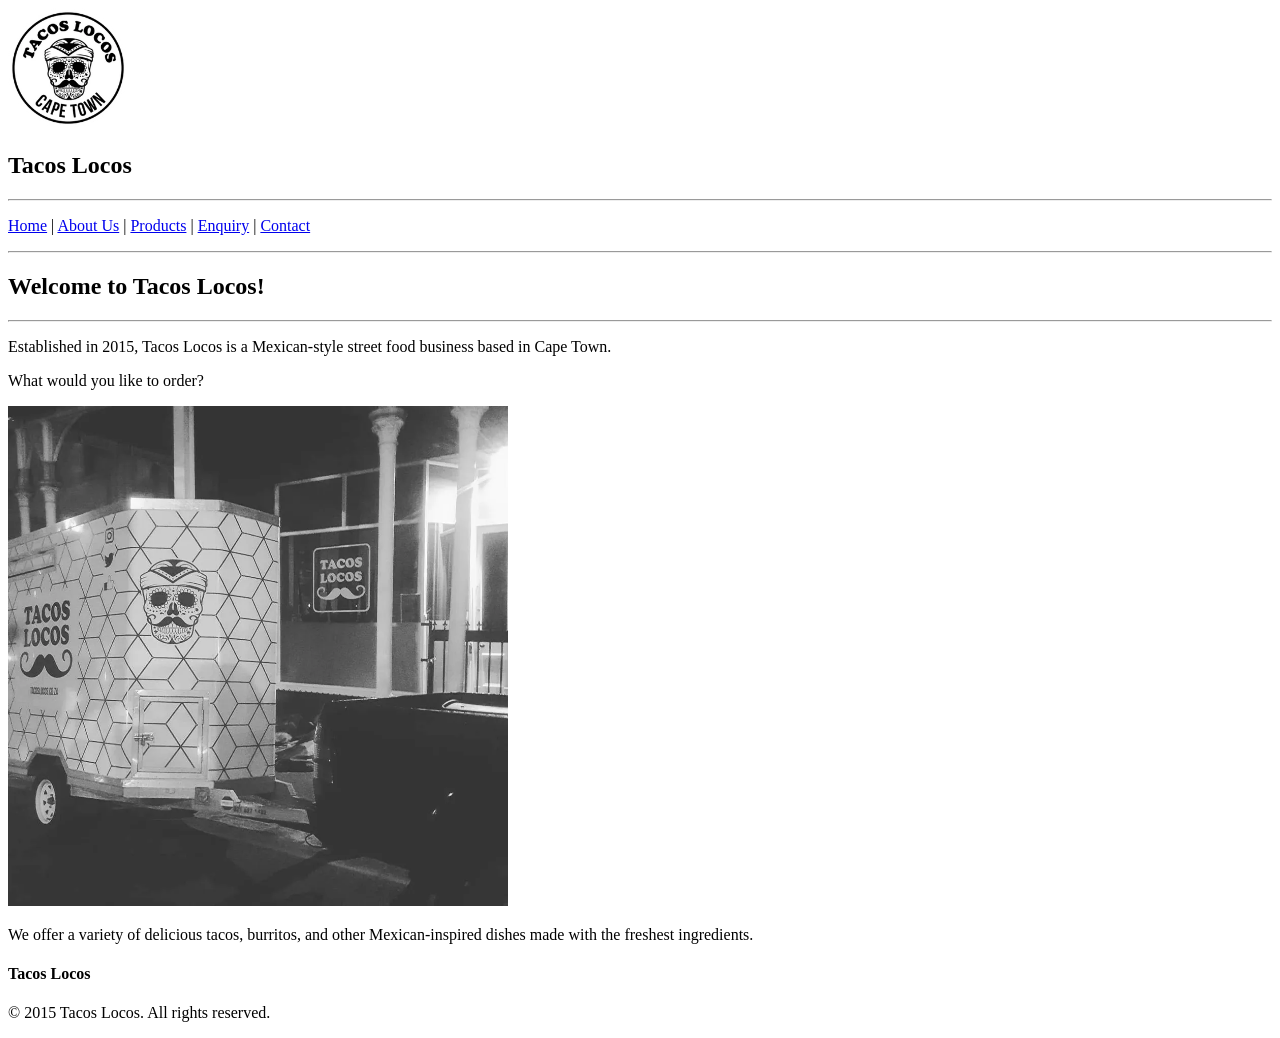
==== Index.html @ 2d8061c3 "First and last commit of the project." ====
<!DOCTYPE html>
<html lang="en">
<head>
    <meta charset="UTF-8">
    <meta name="viewport" content="width=device-width, initial-scale=1.0">
    <title>Tacos Locos - Home</title>
</head>
<body>
    
    <!--Navigation-->
      <header>
        <nav>
            <img src="images/images/Logo.webp" 
                 alt="Tacos Locos logo" 
                 width="120">

            <h1>Tacos Locos</h1>

            <hr>

                <p>
                    <a href="Index.html">Home</a> | 
                    <a href="About.html">About Us</a> | 
                    <a href="Products.html">Products</a> | 
                    <a href="Enquiry.html">Enquiry</a> | 
                    <a href="Contact.html">Contact</a>
                </p>

            <hr>

            <main>
                <h2>Welcome to Tacos Locos!</h2>

                <hr>

                <p>Established in 2015, Tacos Locos is a Mexican-style street food business based in Cape Town.</p>
                <p>What would you like to order?</p>

                <img src="images/images/backgroundImage.webp" alt="Tacos Locos background image" width="500">

                <p>We offer a variety of delicious tacos, burritos, 
                   and other Mexican-inspired dishes made with the freshest ingredients.</p>

            </main>   
        </nav>
      </header>
      <h4> Tacos Locos</h4>
      <p>&copy; 2015 Tacos Locos. All rights reserved.</p>
</body>
</html>
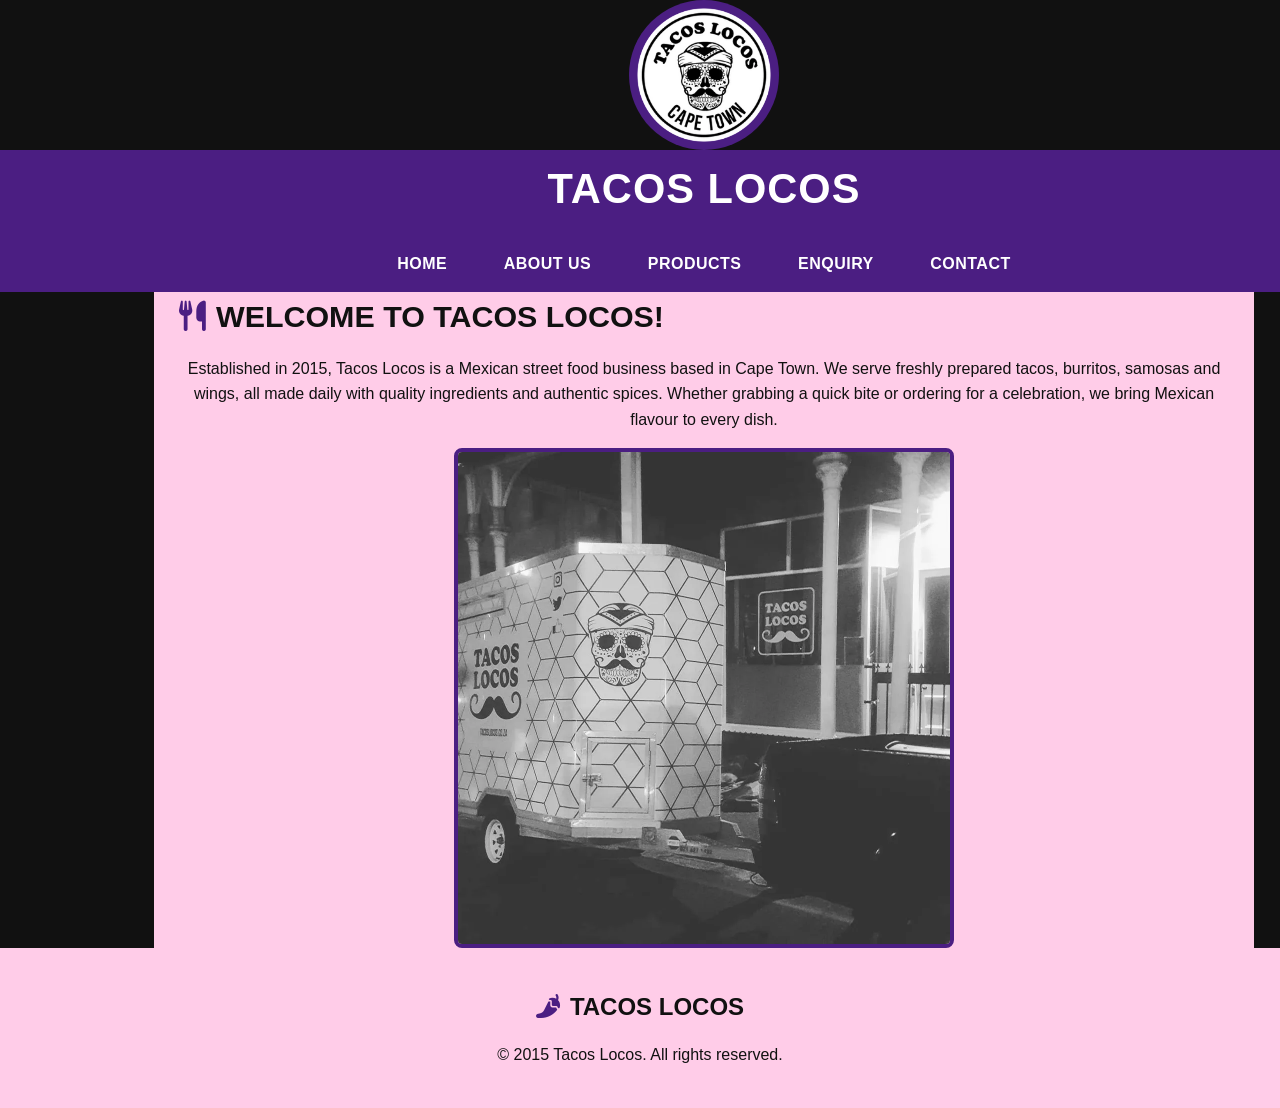
==== commit 8a0b2a15: "updates" ====
--- a/Index.html
+++ b/Index.html
@@ -4,47 +4,50 @@
     <meta charset="UTF-8">
     <meta name="viewport" content="width=device-width, initial-scale=1.0">
     <title>Tacos Locos - Home</title>
+
+     <link rel="stylesheet" href="css/style.css">
+    <!-- Font Awesome icons -->
+    <link rel="stylesheet" href="https://cdnjs.cloudflare.com/ajax/libs/font-awesome/6.5.1/css/all.min.css">
 </head>
 <body>
-    
+
     <!--Navigation-->
       <header>
         <nav>
-            <img src="images/images/Logo.webp" 
-                 alt="Tacos Locos logo" 
+            <img src="images/Logo.webp"
+                 alt="Tacos Locos logo"
                  width="120">
 
             <h1>Tacos Locos</h1>
 
             <hr>
 
-                <p>
-                    <a href="Index.html">Home</a> | 
-                    <a href="About.html">About Us</a> | 
-                    <a href="Products.html">Products</a> | 
-                    <a href="Enquiry.html">Enquiry</a> | 
-                    <a href="Contact.html">Contact</a>
-                </p>
+                <ul>
+                    <li><a href="Index.html">Home</a></li>
+                    <li><a href="About.html">About Us</a></li>
+                    <li><a href="Products.html">Products</a></li>
+                    <li><a href="Enquiry.html">Enquiry</a></li>
+                    <li><a href="Contact.html">Contact</a></li>
+                </ul>
 
             <hr>
 
             <main>
-                <h2>Welcome to Tacos Locos!</h2>
+                <h2><i class="fa-solid fa-utensils"></i>Welcome to Tacos Locos!</h2>
 
                 <hr>
 
-                <p>Established in 2015, Tacos Locos is a Mexican-style street food business based in Cape Town.</p>
-                <p>What would you like to order?</p>
+                <p style="text-align: center;">Established in 2015, Tacos Locos is a Mexican street food business based in Cape Town. We serve freshly prepared tacos, burritos, samosas and wings, all made daily with quality ingredients and authentic spices. Whether grabbing a quick bite or ordering for a celebration, we bring Mexican flavour to every dish.</p>
 
-                <img src="images/images/backgroundImage.webp" alt="Tacos Locos background image" width="500">
+                <div style="text-align: center;">
+                    <img src="images/backgroundImage.webp" alt="Tacos Locos background image" width="500"
+                         style="display: block; margin: 15px auto;">
+                </div>
 
-                <p>We offer a variety of delicious tacos, burritos, 
-                   and other Mexican-inspired dishes made with the freshest ingredients.</p>
-
-            </main>   
+            </main>
         </nav>
       </header>
-      <h4> Tacos Locos</h4>
+      <h4><i class="fa-solid fa-pepper-hot"></i>Tacos Locos</h4>
       <p>&copy; 2015 Tacos Locos. All rights reserved.</p>
 </body>
 </html>
--- a/css/style.css
+++ b/css/style.css
@@ -0,0 +1,431 @@
+/* ============================================
+   Tacos Locos - Global Stylesheet
+   Palette: White background, black text,
+            purple section containers
+   ============================================ */
+
+:root {
+    --purple: #4b1e82;
+    --purple-dark: #34135c;
+    --purple-light: #ede6f7;
+    --black: #111;
+    --white: #ffffff;
+    --grey: #f4f4f4;
+    --pink: #ffcce8;        /* princess pink page background */
+    --pink-soft: #ffe6f4;   /* lighter princess pink for cards */
+}
+
+/* ---------- Base ---------- */
+* {
+    box-sizing: border-box;
+}
+
+body {
+    margin: 0;
+    padding: 0;
+    background-color: var(--pink);
+    color: var(--black);
+    font-family: "Segoe UI", Arial, Helvetica, sans-serif;
+    font-size: 16px;
+    line-height: 1.6;
+}
+
+
+header {
+    background-color: var(--pink);
+    color: var(--black);
+    padding: 0;
+}
+
+header nav {
+    max-width: none;
+    width: 110%;
+    margin: 0;
+    padding: 0;
+    text-align: center;
+    background-color: var(--black);
+}
+
+header nav > h1,
+header nav > ul,
+header nav > p {
+    background-color: var(--purple);
+    margin: 0;
+    padding-left: 25px;
+    padding-right: 25px;
+    text-align: center;
+}
+
+
+header nav > img {
+    display: block;
+    width: 150px;
+    height: 150px;
+    object-fit: contain;
+    margin: 0 auto;
+    padding: 8px 8px 8px 8px;
+    border-radius: 50%;
+    background-color: var(--purple);
+}
+
+
+header nav > img[width] {
+    background-image: none;
+}
+
+header nav > h1 {
+    padding-top: 6px;
+    padding-bottom: 12px;
+}
+
+header nav > ul,
+header nav > p {
+    padding-top: 10px;
+    padding-bottom: 24px;
+}
+
+header nav > p:has(a) {
+    padding-top: 14px;
+    padding-bottom: 24px;
+}
+
+header nav > hr {
+    margin: 0;
+}
+
+/* Hide the decorative horizontal rules inside the nav bar */
+header hr {
+    display: none;
+}
+
+/* Main content sits on the princess pink background. */
+header > nav > main,
+header main,
+main {
+    max-width: 1100px;
+    margin: 0 auto;
+    padding: 0 25px;
+    background-color: var(--pink);
+}
+
+/* <main> is a sibling of the top-strip children, so it must never inherit the
+   purple band. Keep it on the princess pink page background. */
+header nav > main {
+    background-color: var(--pink);
+}
+
+/* ---------- Page titles (h1) ---------- */
+h1 {
+    font-size: 2.6rem;
+    font-weight: 900;
+    text-transform: uppercase;
+    letter-spacing: 1px;
+    margin: 0 0 18px 0;
+    color: var(--white);
+}
+
+/* On pages where a page-title heading sits on the white body (not the
+   purple bar) it must be bold BLACK on white. */
+main h1 {
+    color: var(--black);
+}
+
+/* ---------- Navigation links ---------- */
+header nav ul {
+    list-style: none;
+    margin: 0;
+    padding: 0;
+}
+
+/* The separator bars between the links. Child selector only — a descendant
+   selector would also reach the paragraphs inside <main>, which is nested in
+   the nav on these pages, and turn the body text white-on-white. */
+header nav > p {
+    color: var(--white);
+    font-weight: 700;
+}
+
+header nav ul li {
+    display: inline-block;
+    margin: 6px 8px;
+}
+
+header nav ul li a,
+header nav > p a {
+    display: inline-block;
+    color: var(--white);
+    text-decoration: none;
+    font-weight: 700;
+    text-transform: uppercase;
+    letter-spacing: 0.5px;
+    padding: 10px 18px;
+    border-radius: 6px;
+}
+
+header nav ul li a:hover,
+header nav p a:hover {
+    background-color: var(--white);
+    color: var(--purple);
+}
+
+/* ---------- Main content area ---------- */
+main {
+    display: block;
+    max-width: 1100px;
+    margin: 30px auto;
+    padding: 0 25px;
+}
+
+/* Headers inside main: bold black text */
+main h2 {
+    font-size: 1.9rem;
+    font-weight: 900;
+    text-transform: uppercase;
+    color: var(--black);
+    margin: 0 0 15px 0;
+}
+
+main h3 {
+    font-size: 1.4rem;
+    font-weight: 800;
+    color: var(--black);
+    margin: 0 0 12px 0;
+}
+
+main p {
+    color: var(--black) !important;
+    margin: 0 0 15px 0;
+}
+
+/* <main> lives inside the centred nav on these pages, so reset its own text
+   back to left-aligned for readable body copy and lists. */
+main {
+    text-align: left;
+}
+
+main hr {
+    border: none;
+    border-top: 3px solid var(--purple-light);
+    margin: 30px 0;
+}
+
+/* ---------- Purple content containers ---------- */
+main ul,
+main form {
+    background-color: var(--purple-light);
+    border-left: 8px solid var(--purple);
+    border-radius: 8px;
+    padding: 20px 30px 20px 50px;
+    margin: 0 0 20px 0;
+    text-align: left;
+}
+
+main ul li {
+    color: var(--black);
+    margin-bottom: 6px;
+    text-align: left;
+}
+
+/* Images sit nicely beneath their headings */
+main img {
+    display: block;
+    max-width: 100%;
+    height: auto;
+    margin: 15px 0;
+    border: 4px solid var(--purple);
+    border-radius: 8px;
+}
+
+/* ---------- Forms ---------- */
+main form {
+    padding: 25px 30px;
+}
+
+main form p {
+    margin-bottom: 18px;
+}
+
+label,
+label + br {
+    font-weight: 700;
+    color: var(--black);
+}
+
+input,
+select,
+textarea {
+    width: 100%;
+    max-width: 480px;
+    padding: 10px 12px;
+    margin-top: 6px;
+    font-family: inherit;
+    font-size: 1rem;
+    color: var(--black);
+    background-color: var(--white);
+    border: 2px solid var(--purple);
+    border-radius: 6px;
+}
+
+input:focus,
+select:focus,
+textarea:focus {
+    outline: none;
+    border-color: var(--purple-dark);
+    box-shadow: 0 0 0 3px var(--purple-light);
+}
+
+textarea {
+    max-width: 100%;
+}
+
+/* ---------- Buttons ---------- */
+button {
+    background-color: var(--purple);
+    color: var(--white);
+    font-size: 1rem;
+    font-weight: 800;
+    text-transform: uppercase;
+    letter-spacing: 0.5px;
+    padding: 14px 34px;
+    border: none;
+    border-radius: 6px;
+    cursor: pointer;
+}
+
+button:hover {
+    background-color: var(--purple-dark);
+}
+
+/* ---------- Map iframe ---------- */
+iframe {
+    max-width: 100%;
+    border: 4px solid var(--purple);
+    border-radius: 8px;
+}
+
+/* ---------- Footer ---------- */
+h4 {
+    text-align: center;
+    font-size: 1.5rem;
+    font-weight: 900;
+    text-transform: uppercase;
+    color: var(--black);
+    margin: 40px 0 5px 0;
+}
+
+body > p:last-of-type {
+    text-align: center;
+    color: var(--black);
+    margin-bottom: 40px;
+}
+
+/* ---------- Responsive ---------- */
+@media (max-width: 600px) {
+    h1 {
+        font-size: 1.9rem;
+    }
+
+    main h2 {
+        font-size: 1.5rem;
+    }
+
+    header nav ul li {
+        display: block;
+        margin: 6px 0;
+    }
+
+    header nav ul li a,
+    header nav p a {
+        display: block;
+    }
+
+    main img {
+        width: 100%;
+    }
+}
+/* ============================================
+   Products page — 2-per-row picture grid
+   Two pictures sit horizontally per row and the rest wrap downwards two by
+   two. Each product card lifts and highlights when you hover over it.
+   All CSS only — no JavaScript.
+   ============================================ */
+
+/* The wrapper around each category's products becomes a 2-column grid. */
+.product-grid {
+    display: grid;
+    grid-template-columns: repeat(2, 1fr);
+    gap: 30px;
+    margin: 20px 0;
+    justify-items: center;
+}
+
+/* Each product card (picture + name + description + price) */
+.product-card {
+    background-color: var(--pink-soft);
+    border: 4px solid var(--purple);
+    border-radius: 12px;
+    padding: 20px;
+    text-align: center;
+    width: 100%;
+    max-width: 380px;
+    transition: transform 0.25s ease, box-shadow 0.25s ease,
+                background-color 0.25s ease;
+}
+
+/* Hover effect on every container */
+.product-card:hover {
+    transform: translateY(-8px) scale(1.03);
+    box-shadow: 0 12px 26px rgba(75, 30, 130, 0.45);
+    background-color: #ffd9ee;
+}
+
+.product-card img {
+    display: block;
+    margin: 0 auto;
+    border: 4px solid var(--purple);
+    border-radius: 8px;
+    max-width: 100%;
+    height: auto;
+}
+
+.product-card .product-name {
+    font-weight: 700;
+    color: var(--black);
+    margin: 10px 0 4px 0;
+}
+
+.product-card .product-desc {
+    color: var(--black);
+    margin: 0 0 6px 0;
+}
+
+.product-card .product-price {
+    color: var(--purple);
+    font-weight: 700;
+    font-size: 1.1rem;
+    margin: 0;
+}
+
+/* On narrow screens drop to a single column so pictures stay readable. */
+@media (max-width: 600px) {
+    .product-grid {
+        grid-template-columns: 1fr;
+    }
+}
+/* ============================================
+   Font Awesome icons on headers
+   ============================================ */
+
+/* Space the icon away from the heading text */
+main h2 i,
+main h3 i,
+h1 i,
+h4 i {
+    color: var(--purple);
+    margin-right: 10px;
+}
+
+/* Icons on the purple top bar stay white to match the bar */
+header nav > h1 i {
+    color: var(--white);
+}
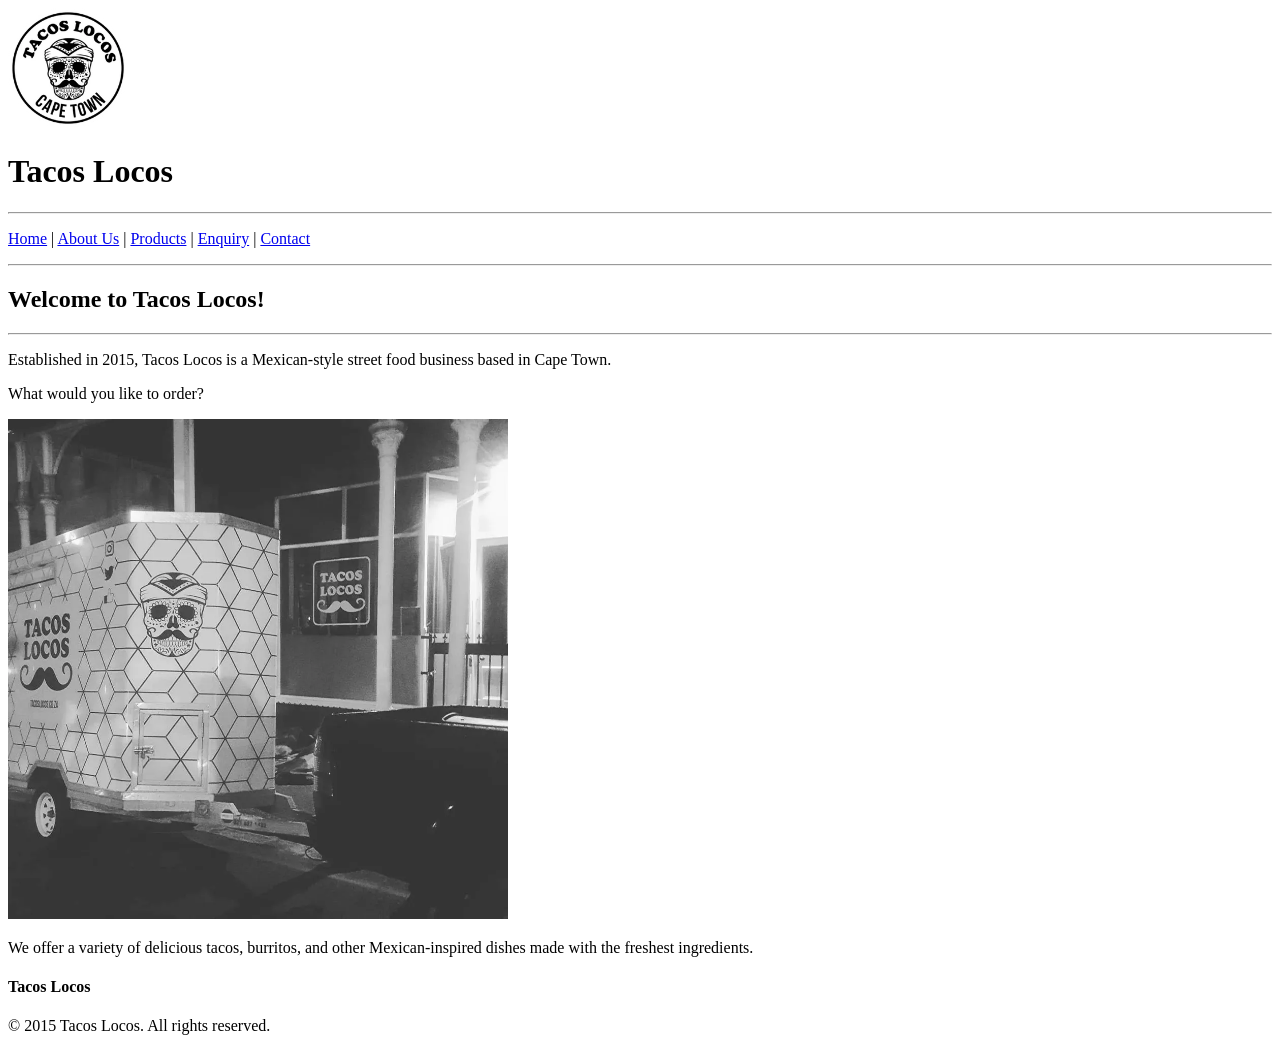
==== commit f4b04eef: "commit 2 commit 2" ====
--- a/Index.html
+++ b/Index.html
@@ -5,49 +5,49 @@
     <meta name="viewport" content="width=device-width, initial-scale=1.0">
     <title>Tacos Locos - Home</title>
 
-     <link rel="stylesheet" href="css/style.css">
-    <!-- Font Awesome icons -->
-    <link rel="stylesheet" href="https://cdnjs.cloudflare.com/ajax/libs/font-awesome/6.5.1/css/all.min.css">
+    <link rel="stylesheet" href="css/style.css">
 </head>
+
 <body>
-
+    
     <!--Navigation-->
       <header>
-        <nav>
-            <img src="images/Logo.webp"
-                 alt="Tacos Locos logo"
+        
+            <img src="images/Logo.webp" 
+                 alt="Tacos Locos logo" 
                  width="120">
 
             <h1>Tacos Locos</h1>
 
             <hr>
-
-                <ul>
-                    <li><a href="Index.html">Home</a></li>
-                    <li><a href="About.html">About Us</a></li>
-                    <li><a href="Products.html">Products</a></li>
-                    <li><a href="Enquiry.html">Enquiry</a></li>
-                    <li><a href="Contact.html">Contact</a></li>
-                </ul>
-
+                <p>
+                    <a href="Index.html">Home</a> | 
+                    <a href="About.html">About Us</a> | 
+                    <a href="Products.html">Products</a> | 
+                    <a href="Enquiry.html">Enquiry</a> | 
+                    <a href="Contact.html">Contact</a>
+                </p>
+           
             <hr>
 
             <main>
-                <h2><i class="fa-solid fa-utensils"></i>Welcome to Tacos Locos!</h2>
+                <h2>Welcome to Tacos Locos!</h2>
 
                 <hr>
 
-                <p style="text-align: center;">Established in 2015, Tacos Locos is a Mexican street food business based in Cape Town. We serve freshly prepared tacos, burritos, samosas and wings, all made daily with quality ingredients and authentic spices. Whether grabbing a quick bite or ordering for a celebration, we bring Mexican flavour to every dish.</p>
+                <p>Established in 2015, Tacos Locos is a Mexican-style street food business based in Cape Town.</p>
+                <p>What would you like to order?</p>
 
-                <div style="text-align: center;">
-                    <img src="images/backgroundImage.webp" alt="Tacos Locos background image" width="500"
-                         style="display: block; margin: 15px auto;">
-                </div>
+                <img src="images/backgroundImage.webp" alt="Tacos Locos background image" width="500">
 
-            </main>
-        </nav>
+                <p>We offer a variety of delicious tacos, burritos, 
+                   and other Mexican-inspired dishes made with the freshest ingredients.</p>
+
+            </main>   
+        
       </header>
-      <h4><i class="fa-solid fa-pepper-hot"></i>Tacos Locos</h4>
+      <h4> Tacos Locos</h4>
       <p>&copy; 2015 Tacos Locos. All rights reserved.</p>
+
 </body>
 </html>
--- a/css/style.css
+++ b/css/style.css
@@ -1,431 +1,46 @@
-/* ============================================
-   Tacos Locos - Global Stylesheet
-   Palette: White background, black text,
-            purple section containers
-   ============================================ */
+/* ================================================================
+   1. TAG SELECTOR (BODY)
+   Applies a broad style to the entire page.
+   The body selector affects all content inside <body>.
+   ===================================================================
+   */
 
-:root {
-    --purple: #4b1e82;
-    --purple-dark: #34135c;
-    --purple-light: #ede6f7;
-    --black: #111;
-    --white: #ffffff;
-    --grey: #f4f4f4;
-    --pink: #ffcce8;        /* princess pink page background */
-    --pink-soft: #ffe6f4;   /* lighter princess pink for cards */
+
+/* body {
+    font-family: Arial, sans-serif;
+    color: rgb(27, 2, 42);
+    background-color: rgb(176, 51, 211);
+    padding: 5px;
 }
 
-/* ---------- Base ---------- */
-* {
-    box-sizing: border-box;
+/* ===============================================================
+   2.GROUPING SELECTOR (HEADINGS)
+   Applies the same styles to several selectors.
+   This saves repeating the same CSS code.
+   This changes all h1, h2 and h3 headings.
+   ==============================================================
+   */
+/*
+h1,
+h2,
+h3{
+    font-family: Georgia, serif;
+    color:rgb(35, 4, 54)
 }
 
-body {
-    margin: 0;
-    padding: 0;
-    background-color: var(--pink);
-    color: var(--black);
-    font-family: "Segoe UI", Arial, Helvetica, sans-serif;
-    font-size: 16px;
-    line-height: 1.6;
-}
+*/
 
-
-header {
-    background-color: var(--pink);
-    color: var(--black);
-    padding: 0;
-}
-
-header nav {
-    max-width: none;
-    width: 110%;
-    margin: 0;
-    padding: 0;
-    text-align: center;
-    background-color: var(--black);
-}
-
-header nav > h1,
-header nav > ul,
-header nav > p {
-    background-color: var(--purple);
-    margin: 0;
-    padding-left: 25px;
-    padding-right: 25px;
-    text-align: center;
-}
-
-
-header nav > img {
-    display: block;
-    width: 150px;
-    height: 150px;
-    object-fit: contain;
-    margin: 0 auto;
-    padding: 8px 8px 8px 8px;
-    border-radius: 50%;
-    background-color: var(--purple);
-}
-
-
-header nav > img[width] {
-    background-image: none;
-}
-
-header nav > h1 {
-    padding-top: 6px;
-    padding-bottom: 12px;
-}
-
-header nav > ul,
-header nav > p {
-    padding-top: 10px;
-    padding-bottom: 24px;
-}
-
-header nav > p:has(a) {
-    padding-top: 14px;
-    padding-bottom: 24px;
-}
-
-header nav > hr {
-    margin: 0;
-}
-
-/* Hide the decorative horizontal rules inside the nav bar */
-header hr {
-    display: none;
-}
-
-/* Main content sits on the princess pink background. */
-header > nav > main,
-header main,
-main {
-    max-width: 1100px;
-    margin: 0 auto;
-    padding: 0 25px;
-    background-color: var(--pink);
-}
-
-/* <main> is a sibling of the top-strip children, so it must never inherit the
-   purple band. Keep it on the princess pink page background. */
-header nav > main {
-    background-color: var(--pink);
-}
-
-/* ---------- Page titles (h1) ---------- */
-h1 {
-    font-size: 2.6rem;
-    font-weight: 900;
-    text-transform: uppercase;
-    letter-spacing: 1px;
-    margin: 0 0 18px 0;
-    color: var(--white);
-}
-
-/* On pages where a page-title heading sits on the white body (not the
-   purple bar) it must be bold BLACK on white. */
-main h1 {
-    color: var(--black);
-}
-
-/* ---------- Navigation links ---------- */
-header nav ul {
-    list-style: none;
-    margin: 0;
-    padding: 0;
-}
-
-/* The separator bars between the links. Child selector only — a descendant
-   selector would also reach the paragraphs inside <main>, which is nested in
-   the nav on these pages, and turn the body text white-on-white. */
-header nav > p {
-    color: var(--white);
-    font-weight: 700;
-}
-
-header nav ul li {
-    display: inline-block;
-    margin: 6px 8px;
-}
-
-header nav ul li a,
-header nav > p a {
-    display: inline-block;
-    color: var(--white);
-    text-decoration: none;
-    font-weight: 700;
-    text-transform: uppercase;
-    letter-spacing: 0.5px;
-    padding: 10px 18px;
-    border-radius: 6px;
-}
-
-header nav ul li a:hover,
-header nav p a:hover {
-    background-color: var(--white);
-    color: var(--purple);
-}
-
-/* ---------- Main content area ---------- */
-main {
-    display: block;
-    max-width: 1100px;
-    margin: 30px auto;
-    padding: 0 25px;
-}
-
-/* Headers inside main: bold black text */
-main h2 {
-    font-size: 1.9rem;
-    font-weight: 900;
-    text-transform: uppercase;
-    color: var(--black);
-    margin: 0 0 15px 0;
-}
-
-main h3 {
-    font-size: 1.4rem;
-    font-weight: 800;
-    color: var(--black);
-    margin: 0 0 12px 0;
-}
-
-main p {
-    color: var(--black) !important;
-    margin: 0 0 15px 0;
-}
-
-/* <main> lives inside the centred nav on these pages, so reset its own text
-   back to left-aligned for readable body copy and lists. */
-main {
-    text-align: left;
-}
-
-main hr {
-    border: none;
-    border-top: 3px solid var(--purple-light);
-    margin: 30px 0;
-}
-
-/* ---------- Purple content containers ---------- */
-main ul,
-main form {
-    background-color: var(--purple-light);
-    border-left: 8px solid var(--purple);
-    border-radius: 8px;
-    padding: 20px 30px 20px 50px;
-    margin: 0 0 20px 0;
-    text-align: left;
-}
-
-main ul li {
-    color: var(--black);
-    margin-bottom: 6px;
-    text-align: left;
-}
-
-/* Images sit nicely beneath their headings */
-main img {
-    display: block;
-    max-width: 100%;
-    height: auto;
-    margin: 15px 0;
-    border: 4px solid var(--purple);
-    border-radius: 8px;
-}
-
-/* ---------- Forms ---------- */
-main form {
-    padding: 25px 30px;
-}
-
-main form p {
-    margin-bottom: 18px;
-}
-
-label,
-label + br {
-    font-weight: 700;
-    color: var(--black);
-}
-
-input,
-select,
-textarea {
-    width: 100%;
-    max-width: 480px;
-    padding: 10px 12px;
-    margin-top: 6px;
-    font-family: inherit;
-    font-size: 1rem;
-    color: var(--black);
-    background-color: var(--white);
-    border: 2px solid var(--purple);
-    border-radius: 6px;
-}
-
-input:focus,
-select:focus,
-textarea:focus {
-    outline: none;
-    border-color: var(--purple-dark);
-    box-shadow: 0 0 0 3px var(--purple-light);
-}
-
-textarea {
-    max-width: 100%;
-}
-
-/* ---------- Buttons ---------- */
-button {
-    background-color: var(--purple);
-    color: var(--white);
-    font-size: 1rem;
-    font-weight: 800;
-    text-transform: uppercase;
-    letter-spacing: 0.5px;
-    padding: 14px 34px;
-    border: none;
-    border-radius: 6px;
-    cursor: pointer;
-}
-
-button:hover {
-    background-color: var(--purple-dark);
-}
-
-/* ---------- Map iframe ---------- */
-iframe {
-    max-width: 100%;
-    border: 4px solid var(--purple);
-    border-radius: 8px;
-}
-
-/* ---------- Footer ---------- */
-h4 {
-    text-align: center;
-    font-size: 1.5rem;
-    font-weight: 900;
-    text-transform: uppercase;
-    color: var(--black);
-    margin: 40px 0 5px 0;
-}
-
-body > p:last-of-type {
-    text-align: center;
-    color: var(--black);
-    margin-bottom: 40px;
-}
-
-/* ---------- Responsive ---------- */
-@media (max-width: 600px) {
-    h1 {
-        font-size: 1.9rem;
-    }
-
-    main h2 {
-        font-size: 1.5rem;
-    }
-
-    header nav ul li {
-        display: block;
-        margin: 6px 0;
-    }
-
-    header nav ul li a,
-    header nav p a {
-        display: block;
-    }
-
-    main img {
-        width: 100%;
-    }
-}
-/* ============================================
-   Products page — 2-per-row picture grid
-   Two pictures sit horizontally per row and the rest wrap downwards two by
-   two. Each product card lifts and highlights when you hover over it.
-   All CSS only — no JavaScript.
-   ============================================ */
-
-/* The wrapper around each category's products becomes a 2-column grid. */
-.product-grid {
-    display: grid;
-    grid-template-columns: repeat(2, 1fr);
-    gap: 30px;
-    margin: 20px 0;
-    justify-items: center;
-}
-
-/* Each product card (picture + name + description + price) */
-.product-card {
-    background-color: var(--pink-soft);
-    border: 4px solid var(--purple);
-    border-radius: 12px;
-    padding: 20px;
-    text-align: center;
-    width: 100%;
-    max-width: 380px;
-    transition: transform 0.25s ease, box-shadow 0.25s ease,
-                background-color 0.25s ease;
-}
-
-/* Hover effect on every container */
-.product-card:hover {
-    transform: translateY(-8px) scale(1.03);
-    box-shadow: 0 12px 26px rgba(75, 30, 130, 0.45);
-    background-color: #ffd9ee;
-}
-
-.product-card img {
-    display: block;
-    margin: 0 auto;
-    border: 4px solid var(--purple);
-    border-radius: 8px;
-    max-width: 100%;
-    height: auto;
-}
-
-.product-card .product-name {
-    font-weight: 700;
-    color: var(--black);
-    margin: 10px 0 4px 0;
-}
-
-.product-card .product-desc {
-    color: var(--black);
-    margin: 0 0 6px 0;
-}
-
-.product-card .product-price {
-    color: var(--purple);
-    font-weight: 700;
-    font-size: 1.1rem;
-    margin: 0;
-}
-
-/* On narrow screens drop to a single column so pictures stay readable. */
-@media (max-width: 600px) {
-    .product-grid {
-        grid-template-columns: 1fr;
-    }
-}
-/* ============================================
-   Font Awesome icons on headers
-   ============================================ */
-
-/* Space the icon away from the heading text */
-main h2 i,
-main h3 i,
-h1 i,
-h4 i {
-    color: var(--purple);
-    margin-right: 10px;
-}
-
-/* Icons on the purple top bar stay white to match the bar */
-header nav > h1 i {
-    color: var(--white);
-}
+nav{
+    margin-top: 10%;
+    background: rgba(rgb(85, 11, 106));
+    backdrop-filter: blur(10px);
+    padding: 1rem;
+    position: fixed;
+    width: 80%;
+    left: 50%;
+    transform: translateX(-50%);
+    top: 2rem;
+    border-radius: 30px;
+    border: 1px solid rgba(rgb(251, 29, 255));
+    box-shadow: 0 6px 6px rgba(rgb(14, 1, 15));
+}
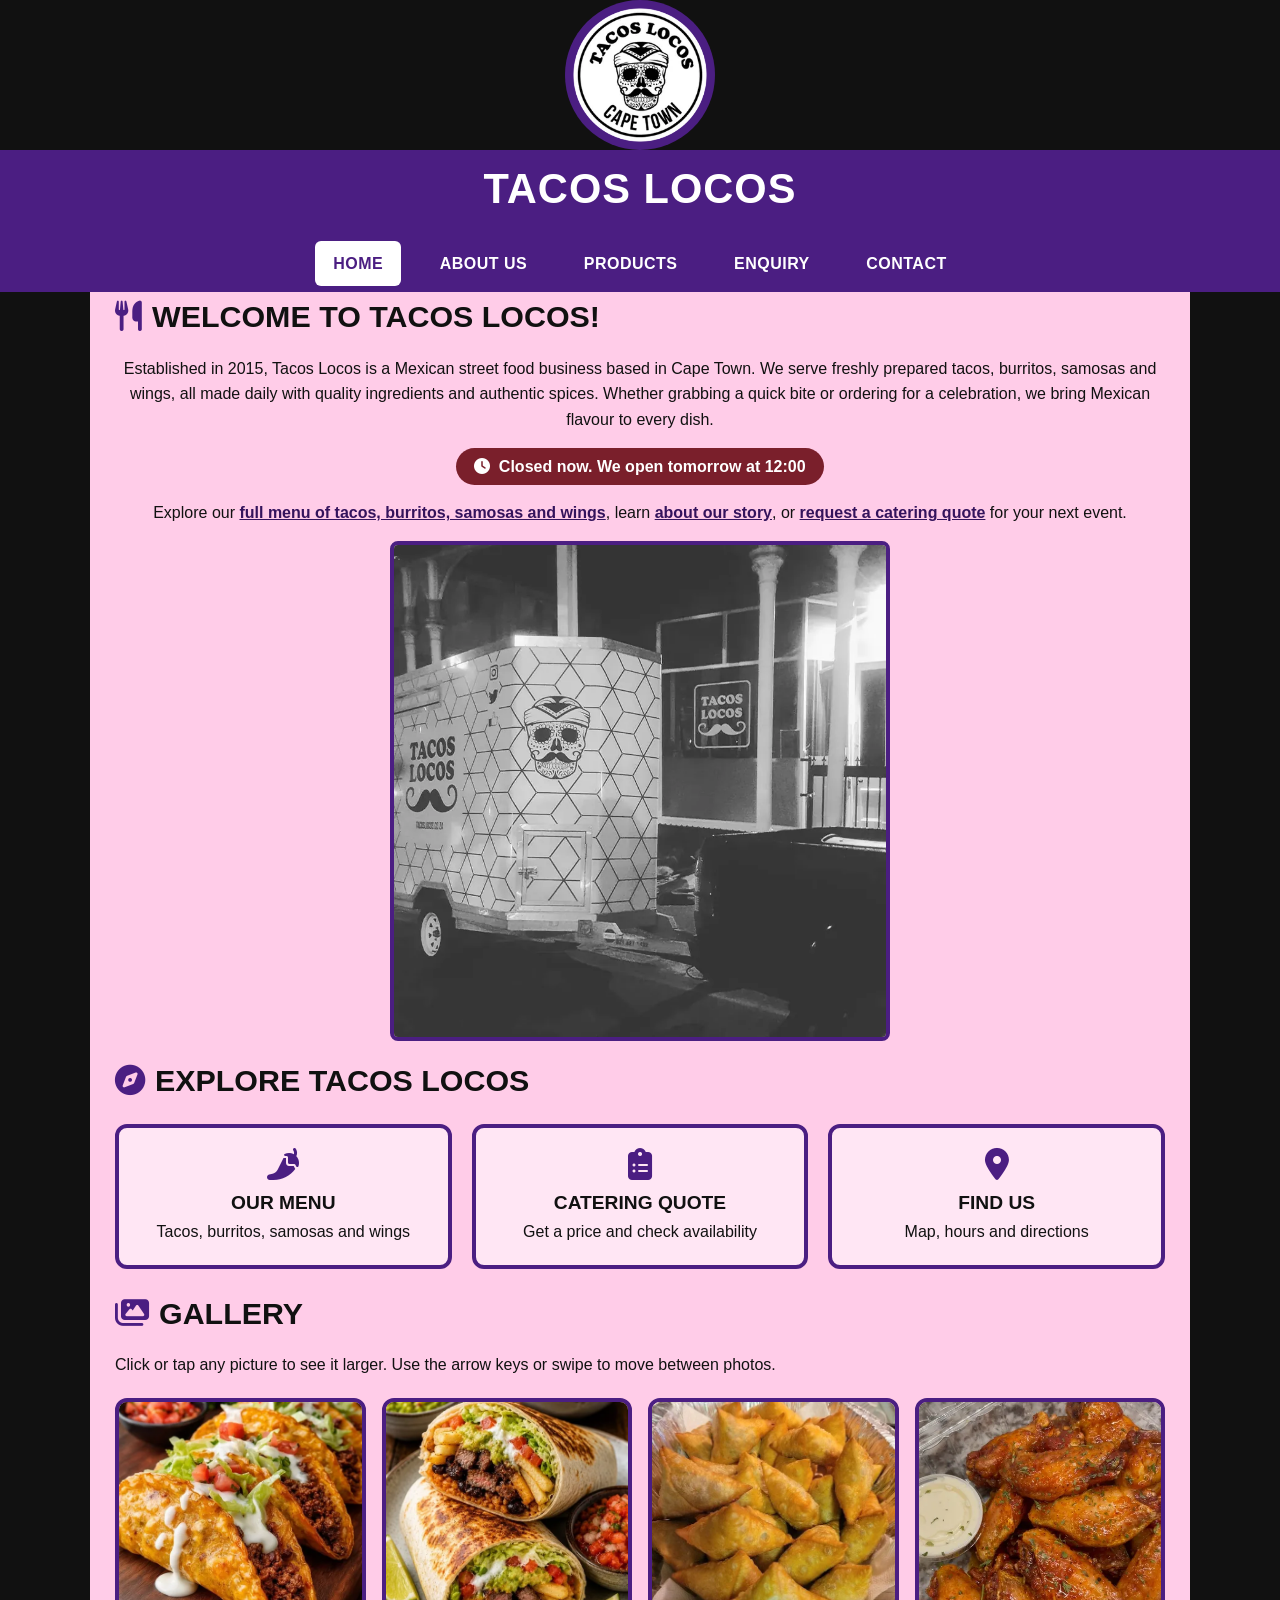
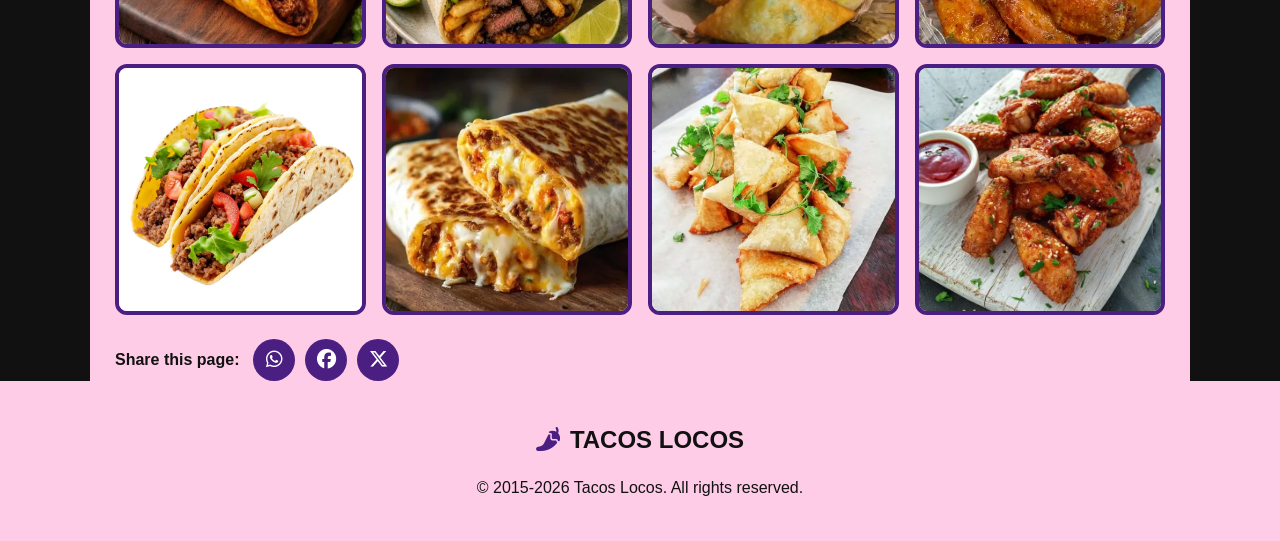
==== commit 88c19eef: "large update" ====
--- a/Index.html
+++ b/Index.html
@@ -1,53 +1,189 @@
 <!DOCTYPE html>
-<html lang="en">
+<html lang="en-ZA">
 <head>
     <meta charset="UTF-8">
     <meta name="viewport" content="width=device-width, initial-scale=1.0">
-    <title>Tacos Locos - Home</title>
+    <title>Tacos Locos | Mexican Street Food in Cape Town</title>
+    <meta name="description" content="Tacos Locos serves fresh Mexican street food in Cape Town: tacos, burritos, samosas and wings. View our menu, find us on the map or request a catering quote.">
+    <meta name="keywords" content="Mexican street food Cape Town, tacos Cape Town, burritos, samosas, chicken wings, Mexican catering Cape Town, Tacos Locos">
+    <meta name="author" content="Tacos Locos">
+    <meta name="robots" content="index, follow">
+    <meta name="theme-color" content="#4b1e82">
+    <link rel="canonical" href="https://tacos-locos.netlify.app/">
+
+    <!-- Security: Content Security Policy and referrer policy -->
+    <meta http-equiv="Content-Security-Policy" content="default-src &#x27;self&#x27;; script-src &#x27;self&#x27;; style-src &#x27;self&#x27; &#x27;unsafe-inline&#x27; https://cdnjs.cloudflare.com; font-src &#x27;self&#x27; https://cdnjs.cloudflare.com; img-src &#x27;self&#x27; data:; connect-src &#x27;self&#x27; https://jsonplaceholder.typicode.com; form-action &#x27;self&#x27; mailto: https://jsonplaceholder.typicode.com; base-uri &#x27;self&#x27;; object-src &#x27;none&#x27;">
+    <meta name="referrer" content="strict-origin-when-cross-origin">
+
+    <!-- Open Graph / social sharing -->
+    <meta property="og:type" content="website">
+    <meta property="og:site_name" content="Tacos Locos">
+    <meta property="og:title" content="Tacos Locos | Mexican Street Food in Cape Town">
+    <meta property="og:description" content="Tacos Locos serves fresh Mexican street food in Cape Town: tacos, burritos, samosas and wings. View our menu, find us on the map or request a catering quote.">
+    <meta property="og:url" content="https://tacos-locos.netlify.app/">
+    <meta property="og:image" content="https://tacos-locos.netlify.app/images/tacos-locos-food-truck.webp">
+    <meta property="og:locale" content="en_ZA">
+    <meta name="twitter:card" content="summary_large_image">
+
+    <link rel="icon" type="image/webp" href="images/tacos-locos-logo.webp">
+    <link rel="preconnect" href="https://cdnjs.cloudflare.com" crossorigin>
 
     <link rel="stylesheet" href="css/style.css">
+    <!-- Font Awesome icons -->
+    <link rel="stylesheet" href="https://cdnjs.cloudflare.com/ajax/libs/font-awesome/6.5.1/css/all.min.css">
+
+    <script type="application/ld+json">
+{
+  "@context": "https://schema.org",
+  "@type": "Restaurant",
+  "name": "Tacos Locos",
+  "description": "Mexican street food in Cape Town: tacos, burritos, samosas and wings, made fresh daily.",
+  "url": "https://tacos-locos.netlify.app/",
+  "logo": "https://tacos-locos.netlify.app/images/tacos-locos-logo.webp",
+  "image": "https://tacos-locos.netlify.app/images/tacos-locos-food-truck.webp",
+  "telephone": "+27645355494",
+  "email": "info@tacoslocos.co.za",
+  "servesCuisine": [
+    "Mexican",
+    "Street food"
+  ],
+  "priceRange": "R30 - R72",
+  "foundingDate": "2015",
+  "address": {
+    "@type": "PostalAddress",
+    "streetAddress": "364 Victoria Road",
+    "addressLocality": "Cape Town",
+    "addressRegion": "Western Cape",
+    "addressCountry": "ZA"
+  },
+  "geo": {
+    "@type": "GeoCoordinates",
+    "latitude": -33.9358606,
+    "longitude": 18.461234
+  },
+  "openingHoursSpecification": [
+    {
+      "@type": "OpeningHoursSpecification",
+      "dayOfWeek": [
+        "Monday",
+        "Tuesday"
+      ],
+      "opens": "12:00",
+      "closes": "20:00"
+    },
+    {
+      "@type": "OpeningHoursSpecification",
+      "dayOfWeek": [
+        "Wednesday"
+      ],
+      "opens": "12:00",
+      "closes": "20:15"
+    },
+    {
+      "@type": "OpeningHoursSpecification",
+      "dayOfWeek": [
+        "Thursday"
+      ],
+      "opens": "12:00",
+      "closes": "20:00"
+    },
+    {
+      "@type": "OpeningHoursSpecification",
+      "dayOfWeek": [
+        "Friday",
+        "Saturday"
+      ],
+      "opens": "12:00",
+      "closes": "20:30"
+    }
+  ],
+  "hasMenu": "https://tacos-locos.netlify.app/products.html"
+}
+    </script>
 </head>
+<body>
+    <a class="skip-link" href="#main-content">Skip to main content</a>
 
-<body>
-    
     <!--Navigation-->
       <header>
-        
-            <img src="images/Logo.webp" 
-                 alt="Tacos Locos logo" 
-                 width="120">
+        <nav aria-label="Main navigation">
+            <img src="images/tacos-locos-logo.webp"
+                 alt="Tacos Locos logo"
+                 width="150" height="150">
 
             <h1>Tacos Locos</h1>
 
             <hr>
-                <p>
-                    <a href="Index.html">Home</a> | 
-                    <a href="About.html">About Us</a> | 
-                    <a href="Products.html">Products</a> | 
-                    <a href="Enquiry.html">Enquiry</a> | 
-                    <a href="Contact.html">Contact</a>
-                </p>
-           
+
+                <ul>
+                    <li><a href="index.html">Home</a></li>
+                    <li><a href="about.html">About Us</a></li>
+                    <li><a href="products.html">Products</a></li>
+                    <li><a href="enquiry.html">Enquiry</a></li>
+                    <li><a href="contact.html">Contact</a></li>
+                </ul>
+
             <hr>
 
-            <main>
-                <h2>Welcome to Tacos Locos!</h2>
+            <main id="main-content">
+                <h2><i class="fa-solid fa-utensils" aria-hidden="true"></i>Welcome to Tacos Locos!</h2>
 
                 <hr>
 
-                <p>Established in 2015, Tacos Locos is a Mexican-style street food business based in Cape Town.</p>
-                <p>What would you like to order?</p>
+                <p class="text-center">Established in 2015, Tacos Locos is a Mexican street food business based in Cape Town. We serve freshly prepared tacos, burritos, samosas and wings, all made daily with quality ingredients and authentic spices. Whether grabbing a quick bite or ordering for a celebration, we bring Mexican flavour to every dish.</p>
 
-                <img src="images/backgroundImage.webp" alt="Tacos Locos background image" width="500">
+                <p class="status-line"><span class="open-badge" data-open-status>Opening hours: Monday to Saturday</span></p>
 
-                <p>We offer a variety of delicious tacos, burritos, 
-                   and other Mexican-inspired dishes made with the freshest ingredients.</p>
+                <p class="text-center">Explore our <a class="text-link" href="products.html">full menu of tacos, burritos, samosas and wings</a>, learn <a class="text-link" href="about.html">about our story</a>, or <a class="text-link" href="enquiry.html">request a catering quote</a> for your next event.</p>
 
-            </main>   
-        
+                <img class="hero-image" src="images/tacos-locos-food-truck.webp" alt="Tacos Locos food truck parked at night" width="500" height="500" fetchpriority="high">
+
+                <hr>
+
+                <h2><i class="fa-solid fa-compass" aria-hidden="true"></i>Explore Tacos Locos</h2>
+                <div class="link-cards">
+                    <a class="link-card" href="products.html#tacos"><i class="fa-solid fa-pepper-hot" aria-hidden="true"></i><strong>Our Menu</strong>Tacos, burritos, samosas and wings</a>
+                    <a class="link-card" href="enquiry.html"><i class="fa-solid fa-clipboard-list" aria-hidden="true"></i><strong>Catering Quote</strong>Get a price and check availability</a>
+                    <a class="link-card" href="contact.html#find-us"><i class="fa-solid fa-location-dot" aria-hidden="true"></i><strong>Find Us</strong>Map, hours and directions</a>
+                </div>
+
+                <hr>
+
+                <h2><i class="fa-solid fa-images" aria-hidden="true"></i>Gallery</h2>
+                <p>Click or tap any picture to see it larger. Use the arrow keys or swipe to move between photos.</p>
+                <div class="gallery" data-gallery>
+                    <a class="gallery-item" href="images/cheese-tacos.webp" data-caption="Cheese Tacos - R 45.00">
+                        <img src="images/cheese-tacos.webp" alt="Crispy cheese tacos with salsa, shredded lettuce and sour cream on a wooden board" width="400" height="400" loading="lazy" decoding="async">
+                    </a>
+                    <a class="gallery-item" href="images/mexican-beef-burrito.webp" data-caption="Mexican Beef Burrito - R 68.00">
+                        <img src="images/mexican-beef-burrito.webp" alt="Mexican beef burrito sliced open with steak, chips and guacamole, served with lime and tortilla chips" width="400" height="400" loading="lazy" decoding="async">
+                    </a>
+                    <a class="gallery-item" href="images/chilli-cheese-samosas.webp" data-caption="Chilli Cheese Samosas - R 30.00">
+                        <img src="images/chilli-cheese-samosas.webp" alt="Tray of golden crispy chilli cheese samosas" width="400" height="400" loading="lazy" decoding="async">
+                    </a>
+                    <a class="gallery-item" href="images/saucy-wings.webp" data-caption="Saucy Wings - R 62.00">
+                        <img src="images/saucy-wings.webp" alt="Takeaway tub of saucy BBQ chicken wings with a dipping sauce" width="400" height="400" loading="lazy" decoding="async">
+                    </a>
+                    <a class="gallery-item" href="images/italian-style-tacos.webp" data-caption="Italian Style Tacos - R 58.00">
+                        <img src="images/italian-style-tacos.webp" alt="Italian style taco filled with beef, tomato, basil and herbs in a toasted tortilla" width="400" height="400" loading="lazy" decoding="async">
+                    </a>
+                    <a class="gallery-item" href="images/cheesy-burrito.webp" data-caption="Cheesy Burrito - R 65.00">
+                        <img src="images/cheesy-burrito.webp" alt="Grilled cheesy burrito cut in half on a wooden board" width="400" height="400" loading="lazy" decoding="async">
+                    </a>
+                    <a class="gallery-item" href="images/jalapeno-cheese-bombs.webp" data-caption="Jalapeno Cheese Bombs - R 40.00">
+                        <img src="images/jalapeno-cheese-bombs.webp" alt="Pile of jalapeno cheese bomb samosas garnished with fresh coriander" width="400" height="400" loading="lazy" decoding="async">
+                    </a>
+                    <a class="gallery-item" href="images/peri-peri-chicken-wings.webp" data-caption="Peri-peri Chicken Wings - R 64.00">
+                        <img src="images/peri-peri-chicken-wings.webp" alt="Peri-peri chicken wings on a wooden board with a dipping sauce" width="400" height="400" loading="lazy" decoding="async">
+                    </a>
+                </div>
+
+                <div class="share-row" data-share></div>
+            </main>
+        </nav>
       </header>
-      <h4> Tacos Locos</h4>
-      <p>&copy; 2015 Tacos Locos. All rights reserved.</p>
-
+      <h4><i class="fa-solid fa-pepper-hot" aria-hidden="true"></i>Tacos Locos</h4>
+      <p>&copy; 2015-<span data-year>2026</span> Tacos Locos. All rights reserved.</p>
+    <script src="js/scripts.js" defer></script>
 </body>
-</html>+</html>
--- a/css/style.css
+++ b/css/style.css
@@ -1,46 +1,1173 @@
-/* ================================================================
-   1. TAG SELECTOR (BODY)
-   Applies a broad style to the entire page.
-   The body selector affects all content inside <body>.
-   ===================================================================
-   */
-
-
-/* body {
-    font-family: Arial, sans-serif;
-    color: rgb(27, 2, 42);
-    background-color: rgb(176, 51, 211);
-    padding: 5px;
-}
-
-/* ===============================================================
-   2.GROUPING SELECTOR (HEADINGS)
-   Applies the same styles to several selectors.
-   This saves repeating the same CSS code.
-   This changes all h1, h2 and h3 headings.
-   ==============================================================
-   */
-/*
-h1,
-h2,
-h3{
-    font-family: Georgia, serif;
-    color:rgb(35, 4, 54)
-}
-
-*/
-
-nav{
-    margin-top: 10%;
-    background: rgba(rgb(85, 11, 106));
-    backdrop-filter: blur(10px);
-    padding: 1rem;
+/* ============================================
+   Tacos Locos - Global Stylesheet
+   Palette: White background, black text,
+            purple section containers
+   ============================================ */
+
+:root {
+    --purple: #4b1e82;
+    --purple-dark: #34135c;
+    --purple-light: #ede6f7;
+    --black: #111;
+    --white: #ffffff;
+    --grey: #f4f4f4;
+    --pink: #ffcce8;        /* princess pink page background */
+    --pink-soft: #ffe6f4;   /* lighter princess pink for cards */
+}
+
+/* ---------- Base ---------- */
+* {
+    box-sizing: border-box;
+}
+
+body {
+    margin: 0;
+    padding: 0;
+    background-color: var(--pink);
+    color: var(--black);
+    font-family: "Segoe UI", Arial, Helvetica, sans-serif;
+    font-size: 16px;
+    line-height: 1.6;
+}
+
+
+header {
+    background-color: var(--pink);
+    color: var(--black);
+    padding: 0;
+}
+
+header nav {
+    max-width: none;
+    width: 100%;
+    margin: 0;
+    padding: 0;
+    text-align: center;
+    background-color: var(--black);
+}
+
+header nav > h1,
+header nav > ul,
+header nav > p {
+    background-color: var(--purple);
+    margin: 0;
+    padding-left: 25px;
+    padding-right: 25px;
+    text-align: center;
+}
+
+
+header nav > img {
+    display: block;
+    width: 150px;
+    height: 150px;
+    object-fit: contain;
+    margin: 0 auto;
+    padding: 8px 8px 8px 8px;
+    border-radius: 50%;
+    background-color: var(--purple);
+}
+
+
+header nav > img[width] {
+    background-image: none;
+}
+
+header nav > h1 {
+    padding-top: 6px;
+    padding-bottom: 12px;
+}
+
+header nav > ul,
+header nav > p {
+    padding-top: 10px;
+    padding-bottom: 24px;
+}
+
+header nav > p:has(a) {
+    padding-top: 14px;
+    padding-bottom: 24px;
+}
+
+header nav > hr {
+    margin: 0;
+}
+
+/* Hide the decorative horizontal rules inside the nav bar */
+header hr {
+    display: none;
+}
+
+/* Main content sits on the princess pink background. */
+header > nav > main,
+header main,
+main {
+    max-width: 1100px;
+    margin: 0 auto;
+    padding: 0 25px;
+    background-color: var(--pink);
+}
+
+/* <main> is a sibling of the top-strip children, so it must never inherit the
+   purple band. Keep it on the princess pink page background. */
+header nav > main {
+    background-color: var(--pink);
+}
+
+/* ---------- Page titles (h1) ---------- */
+h1 {
+    font-size: 2.6rem;
+    font-weight: 900;
+    text-transform: uppercase;
+    letter-spacing: 1px;
+    margin: 0 0 18px 0;
+    color: var(--white);
+}
+
+/* On pages where a page-title heading sits on the white body (not the
+   purple bar) it must be bold BLACK on white. */
+main h1 {
+    color: var(--black);
+}
+
+/* ---------- Navigation links ---------- */
+header nav ul {
+    list-style: none;
+    margin: 0;
+    padding: 0;
+}
+
+/* The separator bars between the links. Child selector only — a descendant
+   selector would also reach the paragraphs inside <main>, which is nested in
+   the nav on these pages, and turn the body text white-on-white. */
+header nav > p {
+    color: var(--white);
+    font-weight: 700;
+}
+
+header nav ul li {
+    display: inline-block;
+    margin: 6px 8px;
+}
+
+header nav ul li a,
+header nav > p a {
+    display: inline-block;
+    color: var(--white);
+    text-decoration: none;
+    font-weight: 700;
+    text-transform: uppercase;
+    letter-spacing: 0.5px;
+    padding: 10px 18px;
+    border-radius: 6px;
+}
+
+header nav ul li a:hover,
+header nav p a:hover {
+    background-color: var(--white);
+    color: var(--purple);
+}
+
+/* ---------- Main content area ---------- */
+main {
+    display: block;
+    max-width: 1100px;
+    margin: 30px auto;
+    padding: 0 25px;
+}
+
+/* Headers inside main: bold black text */
+main h2 {
+    font-size: 1.9rem;
+    font-weight: 900;
+    text-transform: uppercase;
+    color: var(--black);
+    margin: 0 0 15px 0;
+}
+
+main h3 {
+    font-size: 1.4rem;
+    font-weight: 800;
+    color: var(--black);
+    margin: 0 0 12px 0;
+}
+
+main p {
+    color: var(--black) !important;
+    margin: 0 0 15px 0;
+}
+
+/* <main> lives inside the centred nav on these pages, so reset its own text
+   back to left-aligned for readable body copy and lists. */
+main {
+    text-align: left;
+}
+
+main hr {
+    border: none;
+    border-top: 3px solid var(--purple-light);
+    margin: 30px 0;
+}
+
+/* ---------- Purple content containers ---------- */
+main ul,
+main form {
+    background-color: var(--purple-light);
+    border-left: 8px solid var(--purple);
+    border-radius: 8px;
+    padding: 20px 30px 20px 50px;
+    margin: 0 0 20px 0;
+    text-align: left;
+}
+
+main ul li {
+    color: var(--black);
+    margin-bottom: 6px;
+    text-align: left;
+}
+
+/* Images sit nicely beneath their headings */
+main img {
+    display: block;
+    max-width: 100%;
+    height: auto;
+    margin: 15px 0;
+    border: 4px solid var(--purple);
+    border-radius: 8px;
+}
+
+/* ---------- Forms ---------- */
+main form {
+    padding: 25px 30px;
+}
+
+main form p {
+    margin-bottom: 18px;
+}
+
+label,
+label + br {
+    font-weight: 700;
+    color: var(--black);
+}
+
+input,
+select,
+textarea {
+    width: 100%;
+    max-width: 480px;
+    padding: 10px 12px;
+    margin-top: 6px;
+    font-family: inherit;
+    font-size: 1rem;
+    color: var(--black);
+    background-color: var(--white);
+    border: 2px solid var(--purple);
+    border-radius: 6px;
+}
+
+input:focus,
+select:focus,
+textarea:focus {
+    outline: none;
+    border-color: var(--purple-dark);
+    box-shadow: 0 0 0 3px var(--purple-light);
+}
+
+textarea {
+    max-width: 100%;
+}
+
+/* ---------- Buttons ---------- */
+button {
+    background-color: var(--purple);
+    color: var(--white);
+    font-size: 1rem;
+    font-weight: 800;
+    text-transform: uppercase;
+    letter-spacing: 0.5px;
+    padding: 14px 34px;
+    border: none;
+    border-radius: 6px;
+    cursor: pointer;
+}
+
+button:hover {
+    background-color: var(--purple-dark);
+}
+
+/* ---------- Map iframe ---------- */
+iframe {
+    max-width: 100%;
+    border: 4px solid var(--purple);
+    border-radius: 8px;
+}
+
+/* ---------- Footer ---------- */
+h4 {
+    text-align: center;
+    font-size: 1.5rem;
+    font-weight: 900;
+    text-transform: uppercase;
+    color: var(--black);
+    margin: 40px 0 5px 0;
+}
+
+body > p:last-of-type {
+    text-align: center;
+    color: var(--black);
+    margin-bottom: 40px;
+}
+
+/* ============================================
+   Responsive Design
+   Desktop: 1025px and above
+   Tablet: 601px - 1024px
+   Mobile: 600px and below
+   ============================================ */
+
+
+/* ---------- Desktop ---------- */
+
+@media (min-width: 1025px) {
+
+    .product-grid {
+        grid-template-columns: repeat(3, 1fr);
+        gap: 30px;
+    }
+
+}
+
+
+/* ---------- Tablet ---------- */
+
+@media (min-width: 601px) and (max-width: 1024px) {
+
+    h1 {
+        font-size: 2.2rem;
+    }
+
+    main h2 {
+        font-size: 1.7rem;
+    }
+
+    main {
+        padding: 0 20px;
+    }
+
+    .product-grid {
+        grid-template-columns: repeat(2, 1fr);
+        gap: 20px;
+    }
+
+    .product-card {
+        padding: 15px;
+    }
+
+}
+
+
+/* ---------- Mobile ---------- */
+
+@media (max-width: 600px) {
+
+    h1 {
+        font-size: 1.9rem;
+    }
+
+    main h2 {
+        font-size: 1.5rem;
+    }
+
+    header nav ul li {
+        display: block;
+        margin: 6px 0;
+    }
+
+    header nav ul li a,
+    header nav p a {
+        display: block;
+    }
+
+    main img {
+        width: 100%;
+    }
+
+    main {
+        padding: 0 15px;
+    }
+
+    .product-grid {
+        grid-template-columns: 1fr;
+        gap: 20px;
+    }
+
+    .product-card {
+        padding: 15px;
+    }
+
+}
+
+/* ============================================
+   Products page — 2-per-row picture grid
+   Two pictures sit horizontally per row and the rest wrap downwards two by
+   two. Each product card lifts and highlights when you hover over it.
+   All CSS only — no JavaScript.
+   ============================================ */
+
+/* The wrapper around each category's products becomes a 2-column grid. */
+.product-grid {
+    display: grid;
+    grid-template-columns: repeat(2, 1fr);
+    gap: 30px;
+    margin: 20px 0;
+    justify-items: center;
+}
+
+/* Each product card (picture + name + description + price) */
+.product-card {
+    background-color: var(--pink-soft);
+    border: 4px solid var(--purple);
+    border-radius: 12px;
+    padding: 20px;
+    text-align: center;
+    width: 100%;
+    max-width: 380px;
+    transition: transform 0.25s ease, box-shadow 0.25s ease,
+                background-color 0.25s ease;
+}
+
+/* Hover effect on every container */
+.product-card:hover {
+    transform: translateY(-8px) scale(1.03);
+    box-shadow: 0 12px 26px rgba(75, 30, 130, 0.45);
+    background-color: #ffd9ee;
+}
+
+.product-card img {
+    display: block;
+    margin: 0 auto;
+    border: 4px solid var(--purple);
+    border-radius: 8px;
+    max-width: 100%;
+    height: auto;
+}
+
+.product-card .product-name {
+    font-weight: 700;
+    color: var(--black);
+    margin: 10px 0 4px 0;
+}
+
+.product-card .product-desc {
+    color: var(--black);
+    margin: 0 0 6px 0;
+}
+
+.product-card .product-price {
+    color: var(--purple);
+    font-weight: 700;
+    font-size: 1.1rem;
+    margin: 0;
+}
+
+/* On narrow screens drop to a single column so pictures stay readable. */
+@media (max-width: 600px) {
+    .product-grid {
+        grid-template-columns: 1fr;
+    }
+}
+/* ============================================
+   Font Awesome icons on headers
+   ============================================ */
+
+/* Space the icon away from the heading text */
+main h2 i,
+main h3 i,
+h1 i,
+h4 i {
+    color: var(--purple);
+    margin-right: 10px;
+}
+
+/* Icons on the purple top bar stay white to match the bar */
+header nav > h1 i {
+    color: var(--white);
+}
+
+
+/* Enhancements stylesheet consolidated from enhancements.css */
+/* ============================================
+   Tacos Locos - Part 3 enhancements
+   Loaded AFTER style.css. Styles for the new interactive features:
+   accordion, tabs, modal, lightbox, gallery, map, forms, animations.
+   Uses the same colour variables as style.css (:root).
+   ============================================ */
+
+[hidden] { display: none !important; }
+
+html { scroll-padding-top: 12px; }
+
+@media (prefers-reduced-motion: no-preference) {
+    html { scroll-behavior: smooth; }
+}
+
+/* ---------- Accessibility helpers ---------- */
+.skip-link {
+    position: absolute;
+    left: -9999px;
+    top: 8px;
+    background: var(--white);
+    color: var(--black);
+    font-weight: 700;
+    padding: 10px 16px;
+    border-radius: 6px;
+    z-index: 3000;
+}
+.skip-link:focus { left: 8px; }
+
+:focus-visible {
+    outline: 3px solid var(--purple-dark);
+    outline-offset: 2px;
+}
+header nav a:focus-visible,
+.lightbox :focus-visible {
+    outline-color: var(--white);
+}
+
+/* Current page in the navigation */
+header nav a[aria-current="page"] {
+    background-color: var(--white);
+    color: var(--purple);
+}
+
+/* ---------- Generic helpers ---------- */
+.hero-image {
+    display: block;
+    margin: 15px auto;
+    max-width: 100%;
+    height: auto;
+}
+
+.text-link {
+    color: var(--purple-dark);
+    font-weight: 700;
+    text-decoration: underline;
+}
+.text-link:hover { color: var(--black); }
+
+.btn-small {
+    display: inline-block;
+    background-color: var(--purple);
+    color: var(--white);
+    font-family: inherit;
+    font-size: 0.9rem;
+    font-weight: 800;
+    text-transform: uppercase;
+    letter-spacing: 0.5px;
+    text-decoration: none;
+    padding: 9px 18px;
+    border: 2px solid var(--purple);
+    border-radius: 6px;
+    cursor: pointer;
+    line-height: 1.3;
+}
+.btn-small:hover { background-color: var(--purple-dark); border-color: var(--purple-dark); color: var(--white); }
+.btn-small.btn-outline { background-color: transparent; color: var(--purple); }
+.btn-small.btn-outline:hover { background-color: var(--purple); color: var(--white); }
+.btn-small[disabled] { opacity: 0.6; cursor: not-allowed; }
+
+/* Reset button in forms matches the outline look */
+button.btn-outline {
+    background-color: transparent;
+    color: var(--purple);
+    border: 2px solid var(--purple);
+}
+button.btn-outline:hover { background-color: var(--purple); color: var(--white); }
+
+/* ---------- Open / closed badge ---------- */
+.status-line { text-align: center; }
+.open-badge {
+    display: inline-block;
+    padding: 6px 18px;
+    border-radius: 999px;
+    font-weight: 700;
+    color: var(--white);
+    background-color: #555;
+}
+.open-badge i { color: var(--white); margin-right: 4px; }
+.open-badge.is-open { background-color: #1b6e3a; }
+.open-badge.is-closed { background-color: #7a1f2b; }
+
+/* ---------- Scroll reveal animation ---------- */
+@media (prefers-reduced-motion: no-preference) {
+    .reveal {
+        opacity: 0;
+        transform: translateY(22px);
+        transition: opacity 0.6s ease, transform 0.6s ease;
+    }
+    .reveal.is-visible {
+        opacity: 1;
+        transform: none;
+    }
+    .hero-image { animation: float 6s ease-in-out infinite; }
+}
+@keyframes float {
+    0%, 100% { transform: translateY(0); }
+    50% { transform: translateY(-8px); }
+}
+
+/* ---------- Home page link cards ---------- */
+.link-cards {
+    display: grid;
+    grid-template-columns: repeat(auto-fit, minmax(220px, 1fr));
+    gap: 20px;
+    margin: 20px 0;
+}
+.link-card {
+    display: block;
+    background-color: var(--pink-soft);
+    border: 4px solid var(--purple);
+    border-radius: 12px;
+    padding: 20px;
+    text-align: center;
+    text-decoration: none;
+    color: var(--black);
+    transition: transform 0.25s ease, box-shadow 0.25s ease;
+}
+.link-card:hover {
+    transform: translateY(-6px);
+    box-shadow: 0 12px 26px rgba(75, 30, 130, 0.35);
+}
+.link-card i { display: block; font-size: 2rem; margin: 0 0 8px 0; color: var(--purple); }
+.link-card strong { display: block; font-size: 1.2rem; text-transform: uppercase; }
+
+/* ---------- Gallery ---------- */
+.gallery {
+    display: grid;
+    grid-template-columns: repeat(auto-fill, minmax(200px, 1fr));
+    gap: 16px;
+    margin: 20px 0;
+}
+.gallery-item {
+    position: relative;
+    display: block;
+    aspect-ratio: 1 / 1;
+    overflow: hidden;
+    background-color: var(--white);
+    border: 4px solid var(--purple);
+    border-radius: 12px;
+    cursor: zoom-in;
+}
+.gallery-item img {
+    width: 100%;
+    height: 100%;
+    object-fit: cover;
+    margin: 0;
+    border: 0;
+    border-radius: 0;
+    transition: transform 0.4s ease;
+}
+.gallery-item:hover img,
+.gallery-item:focus-visible img { transform: scale(1.08); }
+.gallery-item::after {
+    content: attr(data-caption);
+    position: absolute;
+    left: 0; right: 0; bottom: 0;
+    padding: 24px 10px 8px;
+    color: var(--white);
+    font-size: 0.85rem;
+    font-weight: 700;
+    text-align: center;
+    background: linear-gradient(transparent, rgba(0, 0, 0, 0.75));
+    opacity: 0;
+    transition: opacity 0.25s ease;
+}
+.gallery-item:hover::after,
+.gallery-item:focus-visible::after { opacity: 1; }
+
+/* ---------- Lightbox ---------- */
+body.modal-open { overflow: hidden; }
+
+.lightbox {
     position: fixed;
-    width: 80%;
+    inset: 0;
+    z-index: 2000;
+    display: flex;
+    align-items: center;
+    justify-content: center;
+    background-color: rgba(0, 0, 0, 0.92);
+    opacity: 0;
+    transition: opacity 0.2s ease;
+}
+.lightbox.is-visible { opacity: 1; }
+.lightbox-figure { margin: 0; max-width: 90vw; text-align: center; }
+.lightbox-image {
+    display: block;
+    max-width: 90vw;
+    max-height: 78vh;
+    margin: 0 auto;
+    border: 4px solid var(--white);
+    border-radius: 8px;
+    background-color: var(--white);
+    transition: opacity 0.2s ease;
+}
+.lightbox.is-loading .lightbox-image { opacity: 0.3; }
+.lightbox-caption { color: var(--white); margin-top: 12px; font-weight: 700; }
+.lightbox-counter { position: absolute; bottom: 14px; left: 50%; transform: translateX(-50%); color: #ddd; font-size: 0.9rem; }
+.lightbox-btn {
+    position: absolute;
+    width: 48px;
+    height: 48px;
+    padding: 0;
+    border-radius: 50%;
+    background-color: var(--purple);
+    color: var(--white);
+    font-size: 1.2rem;
+    letter-spacing: 0;
+    border: 2px solid var(--white);
+    display: flex;
+    align-items: center;
+    justify-content: center;
+}
+.lightbox-btn:hover { background-color: var(--purple-dark); }
+.lightbox-close { top: 16px; right: 16px; }
+.lightbox-prev { left: 16px; top: 50%; transform: translateY(-50%); }
+.lightbox-next { right: 16px; top: 50%; transform: translateY(-50%); }
+
+/* ---------- Modal dialog ---------- */
+.modal-overlay {
+    position: fixed;
+    inset: 0;
+    z-index: 1500;
+    display: flex;
+    align-items: center;
+    justify-content: center;
+    padding: 20px;
+    background-color: rgba(30, 10, 60, 0.65);
+    opacity: 0;
+    transition: opacity 0.2s ease;
+}
+.modal-overlay.is-visible { opacity: 1; }
+.modal {
+    position: relative;
+    width: 100%;
+    max-width: 760px;
+    max-height: 90vh;
+    overflow-y: auto;
+    background-color: var(--pink-soft);
+    border: 4px solid var(--purple);
+    border-radius: 12px;
+    padding: 28px;
+    transform: scale(0.94);
+    transition: transform 0.2s ease;
+}
+.modal-overlay.is-visible .modal { transform: scale(1); }
+.modal-close {
+    position: absolute;
+    top: 10px;
+    right: 10px;
+    width: 40px;
+    height: 40px;
+    padding: 0;
+    border-radius: 50%;
+    font-size: 1.1rem;
+    letter-spacing: 0;
+}
+.modal-title {
+    margin: 0 44px 16px 0;
+    font-size: 1.7rem;
+    font-weight: 900;
+    text-transform: uppercase;
+    color: var(--black);
+}
+.modal-layout { display: grid; grid-template-columns: 240px 1fr; gap: 24px; align-items: start; }
+.modal-image {
+    display: block;
+    width: 100%;
+    height: auto;
+    max-height: 60vh;
+    object-fit: contain;
+    border: 4px solid var(--purple);
+    border-radius: 8px;
+    background-color: var(--white);
+}
+.modal p { margin: 0 0 12px 0; color: var(--black); }
+.modal-category { text-transform: uppercase; font-weight: 800; letter-spacing: 1px; color: var(--purple) !important; }
+.modal .product-price { color: var(--purple); font-weight: 700; font-size: 1.3rem; }
+
+@media (max-width: 600px) {
+    .modal-layout { grid-template-columns: 1fr; }
+    .modal-image { max-height: 40vh; }
+    .modal { padding: 20px; }
+    .lightbox-prev { left: 6px; }
+    .lightbox-next { right: 6px; }
+}
+
+/* ---------- Accordion ---------- */
+.accordion-tools { margin: 0 0 14px 0; }
+.accordion { display: block; margin: 0 0 24px 0; }
+.accordion-item {
+    background-color: var(--purple-light);
+    border-left: 8px solid var(--purple);
+    border-radius: 8px;
+    margin-bottom: 12px;
+    overflow: hidden;
+}
+main .accordion-heading {
+    margin: 0;
+    font-size: 1.3rem;
+    text-transform: uppercase;
+}
+.accordion-trigger {
+    display: flex;
+    width: 100%;
+    align-items: center;
+    justify-content: space-between;
+    gap: 12px;
+    padding: 16px 22px;
+    background: transparent;
+    color: var(--black);
+    font-family: inherit;
+    font-size: inherit;
+    font-weight: 900;
+    text-transform: uppercase;
+    letter-spacing: 0;
+    text-align: left;
+    border: 0;
+    border-radius: 0;
+}
+.accordion-trigger:hover { background-color: #e0d3f3; color: var(--black); }
+.accordion-trigger .accordion-icon { color: var(--purple); transition: transform 0.3s ease; }
+.accordion-trigger[aria-expanded="true"] .accordion-icon { transform: rotate(180deg); }
+.accordion-trigger i { color: var(--purple); margin-right: 10px; }
+.accordion-panel {
+    display: grid;
+    grid-template-rows: 0fr;
+    visibility: hidden;
+    transition: grid-template-rows 0.35s ease, visibility 0s linear 0.35s;
+}
+.accordion-panel.is-open {
+    grid-template-rows: 1fr;
+    visibility: visible;
+    transition: grid-template-rows 0.35s ease, visibility 0s;
+}
+.accordion-panel-inner { overflow: hidden; }
+.accordion-panel-inner > *:first-child { margin-top: 0; }
+main .accordion-panel-inner { padding: 0 22px; }
+main .accordion-panel.is-open .accordion-panel-inner { padding-bottom: 6px; }
+main .accordion-panel-inner ul {
+    background: transparent;
+    border: 0;
+    padding: 0 0 0 20px;
+    margin: 0 0 14px 0;
+}
+
+/* ---------- Product controls and tabs ---------- */
+.product-controls {
+    background-color: var(--purple-light);
+    border-left: 8px solid var(--purple);
+    border-radius: 8px;
+    padding: 20px 24px;
+    margin: 16px 0;
+}
+.control-row { display: flex; flex-wrap: wrap; gap: 16px 24px; align-items: flex-end; }
+.control-group { flex: 1 1 220px; }
+.control-group label { display: block; }
+.control-group input,
+.control-group select { max-width: 100%; }
+.tab-list { display: flex; flex-wrap: wrap; gap: 10px; margin: 18px 0 0 0; }
+.tab {
+    background-color: var(--white);
+    color: var(--purple);
+    font-size: 0.95rem;
+    letter-spacing: 0.5px;
+    padding: 9px 20px;
+    border: 2px solid var(--purple);
+    border-radius: 999px;
+}
+.tab:hover { background-color: var(--purple-light); color: var(--purple-dark); }
+.tab.is-active,
+.tab[aria-selected="true"] { background-color: var(--purple); color: var(--white); }
+.results-status { font-weight: 700; margin: 8px 0 0 0; }
+main .results-status { margin-bottom: 16px; }
+
+.card-image-btn {
+    display: block;
+    width: 100%;
+    margin: 0;
+    padding: 0;
+    background: none;
+    border: 0;
+    border-radius: 8px;
+    cursor: zoom-in;
+    letter-spacing: 0;
+}
+.card-image-btn:hover { background: none; }
+.card-actions { display: flex; flex-wrap: wrap; gap: 10px; justify-content: center; margin-top: 12px; }
+mark {
+    background-color: #ffe066;
+    color: var(--black);
+    padding: 0 2px;
+    border-radius: 3px;
+}
+.empty-state {
+    text-align: center;
+    background-color: var(--white);
+    border: 3px dashed var(--purple);
+    border-radius: 12px;
+    padding: 30px 20px;
+    margin: 20px 0;
+}
+.empty-state i { font-size: 2.4rem; color: var(--purple); margin: 0 0 10px 0; }
+.empty-state p { margin-bottom: 6px; }
+
+/* ---------- Forms ---------- */
+.form-row { display: grid; grid-template-columns: 1fr 1fr; gap: 0 24px; }
+.form-field { margin-bottom: 18px; }
+.form-field label { display: block; }
+.form-field input,
+.form-field select,
+.form-field textarea { max-width: 100%; }
+.form-field input:not([type="checkbox"]),
+.form-field select { max-width: 480px; }
+.req { color: #a4133c; margin-left: 2px; }
+.form-hint { display: block; font-size: 0.88rem; color: #444; margin-top: 4px; }
+.field-error {
+    display: block;
+    color: #a4133c;
+    font-weight: 700;
+    font-size: 0.92rem;
+    margin-top: 4px;
+}
+.field-error:empty { display: none; }
+input.is-invalid,
+select.is-invalid,
+textarea.is-invalid {
+    border-color: #a4133c;
+    background-color: #fff5f7;
+}
+.char-count { display: block; text-align: right; font-size: 0.85rem; color: #444; max-width: 100%; }
+.form-actions { display: flex; flex-wrap: wrap; gap: 14px; margin-top: 8px; }
+.form-status {
+    padding: 12px 16px;
+    border-radius: 8px;
+    border: 2px solid var(--purple);
+    background-color: var(--white);
+    font-weight: 700;
+    margin-bottom: 18px;
+}
+.form-status:empty { display: none; }
+.form-status i { color: inherit; margin-right: 4px; }
+.form-status.is-error { background-color: #fde8ec; border-color: #a4133c; color: #5c0a1f; }
+.form-status.is-success { background-color: #e3f5e9; border-color: #1b6e3a; color: #0f3d20; }
+.hp-field { position: absolute; left: -9999px; width: 1px; height: 1px; overflow: hidden; }
+
+@media (max-width: 600px) {
+    .form-row { grid-template-columns: 1fr; }
+}
+
+/* ---------- Enquiry quote / email response ---------- */
+.response-panel {
+    background-color: var(--white);
+    border: 4px solid var(--purple);
+    border-radius: 12px;
+    padding: 22px 26px;
+    margin: 24px 0;
+}
+.response-panel.is-unavailable { border-color: #b45309; }
+.response-panel h3:focus { outline: none; }
+.response-panel.is-unavailable h3 i { color: #b45309; }
+.quote-list {
+    display: grid;
+    grid-template-columns: max-content 1fr;
+    gap: 8px 20px;
+    margin: 0 0 16px 0;
+}
+.quote-list dt { font-weight: 800; }
+.quote-list dd { margin: 0; }
+main .quote-notes {
+    background-color: #fff6e5;
+    border-left: 8px solid #b45309;
+    padding: 12px 20px 12px 36px;
+    margin: 0 0 16px 0;
+}
+.quote-footnote { font-size: 0.92rem; }
+.email-preview {
+    background-color: var(--grey);
+    border: 2px solid var(--purple);
+    border-radius: 8px;
+    padding: 14px;
+    white-space: pre-wrap;
+    word-break: break-word;
+    font-family: Consolas, "Courier New", monospace;
+    font-size: 0.9rem;
+    max-height: 300px;
+    overflow: auto;
+    margin: 0 0 16px 0;
+}
+@media (max-width: 600px) {
+    .quote-list { grid-template-columns: 1fr; gap: 2px; }
+    .quote-list dd { margin-bottom: 10px; }
+}
+
+/* ---------- Business hours ---------- */
+main .hours-list li { padding: 4px 8px; border-radius: 6px; }
+main .hours-list li.is-today { background-color: var(--white); font-weight: 700; }
+.today-tag {
+    display: inline-block;
+    margin-left: 10px;
+    padding: 1px 10px;
+    border-radius: 999px;
+    background-color: var(--purple);
+    color: var(--white);
+    font-size: 0.72rem;
+    letter-spacing: 1px;
+    text-transform: uppercase;
+}
+
+/* ---------- Leaflet map ---------- */
+.map {
+    position: relative;
+    z-index: 0;
+    isolation: isolate;
+    width: 100%;
+    height: 420px;
+    margin: 0 0 12px 0;
+    border: 4px solid var(--purple);
+    border-radius: 8px;
+}
+.map-fallback {
+    display: flex;
+    align-items: center;
+    justify-content: center;
+    text-align: center;
+    padding: 20px;
+    background-color: var(--purple-light);
+}
+.map-actions { display: flex; flex-wrap: wrap; gap: 12px; align-items: center; margin-bottom: 8px; }
+.map-actions p { margin: 0 !important; }
+
+/* style.css gives every <img> inside <main> a border, margin and 100% width.
+   Leaflet's map tiles and markers are images too, so undo that inside the map. */
+main .leaflet-container img,
+main .leaflet-container .leaflet-tile {
+    border: 0;
+    border-radius: 0;
+    margin: 0;
+    display: block;
+    max-width: none !important;
+    max-height: none !important;
+}
+main .leaflet-container .leaflet-marker-icon,
+main .leaflet-container .leaflet-marker-shadow { width: auto; }
+.leaflet-popup-content p { margin: 6px 0; }
+.map-popup a { color: var(--purple-dark); font-weight: 700; }
+
+/* ---------- Share buttons ---------- */
+.share-row { display: flex; flex-wrap: wrap; align-items: center; gap: 10px; margin: 24px 0; }
+.share-label { font-weight: 700; margin-right: 4px; }
+.share-link {
+    display: inline-flex;
+    align-items: center;
+    justify-content: center;
+    width: 42px;
+    height: 42px;
+    padding: 0;
+    border: 0;
+    border-radius: 50%;
+    background-color: var(--purple);
+    color: var(--white);
+    font-size: 1.2rem;
+    text-decoration: none;
+    cursor: pointer;
+    transition: transform 0.2s ease, background-color 0.2s ease;
+}
+.share-link:hover { background-color: var(--purple-dark); transform: translateY(-3px); color: var(--white); }
+
+/* ---------- Toast + back to top ---------- */
+.toast {
+    position: fixed;
     left: 50%;
-    transform: translateX(-50%);
-    top: 2rem;
-    border-radius: 30px;
-    border: 1px solid rgba(rgb(251, 29, 255));
-    box-shadow: 0 6px 6px rgba(rgb(14, 1, 15));
-}+    bottom: 24px;
+    transform: translate(-50%, 20px);
+    max-width: 90vw;
+    padding: 12px 22px;
+    border-radius: 8px;
+    background-color: var(--black);
+    color: var(--white);
+    font-weight: 700;
+    opacity: 0;
+    pointer-events: none;
+    transition: opacity 0.25s ease, transform 0.25s ease;
+    z-index: 2500;
+}
+.toast.is-visible { opacity: 1; transform: translate(-50%, 0); }
+
+.back-to-top {
+    position: fixed;
+    right: 20px;
+    bottom: 20px;
+    width: 48px;
+    height: 48px;
+    padding: 0;
+    border-radius: 50%;
+    border: 2px solid var(--white);
+    font-size: 1.1rem;
+    letter-spacing: 0;
+    opacity: 0;
+    visibility: hidden;
+    transform: translateY(12px);
+    transition: opacity 0.25s ease, transform 0.25s ease, visibility 0s linear 0.25s;
+    z-index: 900;
+}
+.back-to-top.is-visible {
+    opacity: 1;
+    visibility: visible;
+    transform: none;
+    transition: opacity 0.25s ease, transform 0.25s ease, visibility 0s;
+}
+
+/* ---------- Respect "reduce motion" ---------- */
+@media (prefers-reduced-motion: reduce) {
+    *, *::before, *::after {
+        animation-duration: 0.01ms !important;
+        animation-iteration-count: 1 !important;
+        transition-duration: 0.01ms !important;
+    }
+}
+
+/* ---------- Small utilities ---------- */
+.text-center { text-align: center; }
+
+/* ---------- Lists inside <main> ----------
+   The navigation rules in style.css ("header nav ul li ...") also reach lists
+   inside <main>, because <main> sits inside <nav>. That made content lists
+   (hours, contact details, values) run across the page in a row, with no
+   padding and with uppercase white links. These rules, written with the same
+   "header nav main" prefix so they win, put content lists back to normal. */
+header nav main ul {
+    list-style: disc;
+    padding: 20px 30px 20px 50px;
+    margin: 0 0 20px 0;
+}
+header nav main ul li {
+    display: list-item;
+    margin: 0 0 6px 0;
+}
+header nav main ul li a {
+    display: inline;
+    padding: 0;
+    border-radius: 0;
+    text-transform: none;
+    letter-spacing: 0;
+    font-weight: 700;
+    color: var(--purple-dark);
+    text-decoration: underline;
+}
+header nav main ul li a:hover {
+    background-color: transparent;
+    color: var(--black);
+}
+header nav main .hours-list li { margin-bottom: 4px; }
+header nav main .accordion-panel-inner ul { padding: 0 0 0 20px; }
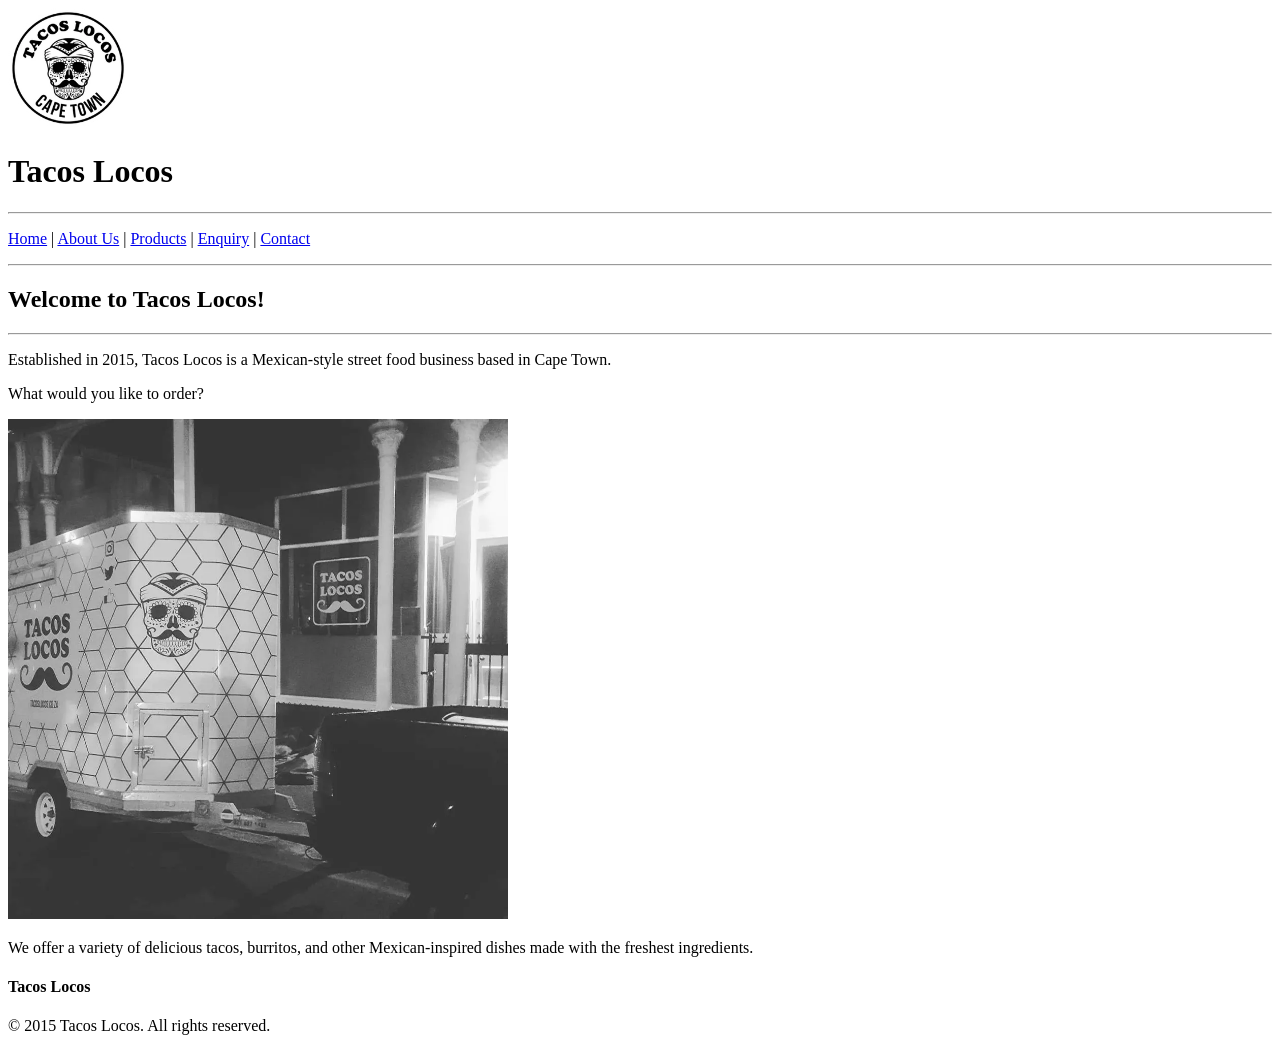
==== commit cdab4315: "Merge pull request #1 from ramailamagasane09-max/feature-products commit 2" ====
--- a/Index.html
+++ b/Index.html
@@ -1,189 +1,53 @@
 <!DOCTYPE html>
-<html lang="en-ZA">
+<html lang="en">
 <head>
     <meta charset="UTF-8">
     <meta name="viewport" content="width=device-width, initial-scale=1.0">
-    <title>Tacos Locos | Mexican Street Food in Cape Town</title>
-    <meta name="description" content="Tacos Locos serves fresh Mexican street food in Cape Town: tacos, burritos, samosas and wings. View our menu, find us on the map or request a catering quote.">
-    <meta name="keywords" content="Mexican street food Cape Town, tacos Cape Town, burritos, samosas, chicken wings, Mexican catering Cape Town, Tacos Locos">
-    <meta name="author" content="Tacos Locos">
-    <meta name="robots" content="index, follow">
-    <meta name="theme-color" content="#4b1e82">
-    <link rel="canonical" href="https://tacos-locos.netlify.app/">
-
-    <!-- Security: Content Security Policy and referrer policy -->
-    <meta http-equiv="Content-Security-Policy" content="default-src &#x27;self&#x27;; script-src &#x27;self&#x27;; style-src &#x27;self&#x27; &#x27;unsafe-inline&#x27; https://cdnjs.cloudflare.com; font-src &#x27;self&#x27; https://cdnjs.cloudflare.com; img-src &#x27;self&#x27; data:; connect-src &#x27;self&#x27; https://jsonplaceholder.typicode.com; form-action &#x27;self&#x27; mailto: https://jsonplaceholder.typicode.com; base-uri &#x27;self&#x27;; object-src &#x27;none&#x27;">
-    <meta name="referrer" content="strict-origin-when-cross-origin">
-
-    <!-- Open Graph / social sharing -->
-    <meta property="og:type" content="website">
-    <meta property="og:site_name" content="Tacos Locos">
-    <meta property="og:title" content="Tacos Locos | Mexican Street Food in Cape Town">
-    <meta property="og:description" content="Tacos Locos serves fresh Mexican street food in Cape Town: tacos, burritos, samosas and wings. View our menu, find us on the map or request a catering quote.">
-    <meta property="og:url" content="https://tacos-locos.netlify.app/">
-    <meta property="og:image" content="https://tacos-locos.netlify.app/images/tacos-locos-food-truck.webp">
-    <meta property="og:locale" content="en_ZA">
-    <meta name="twitter:card" content="summary_large_image">
-
-    <link rel="icon" type="image/webp" href="images/tacos-locos-logo.webp">
-    <link rel="preconnect" href="https://cdnjs.cloudflare.com" crossorigin>
+    <title>Tacos Locos - Home</title>
 
     <link rel="stylesheet" href="css/style.css">
-    <!-- Font Awesome icons -->
-    <link rel="stylesheet" href="https://cdnjs.cloudflare.com/ajax/libs/font-awesome/6.5.1/css/all.min.css">
+</head>
 
-    <script type="application/ld+json">
-{
-  "@context": "https://schema.org",
-  "@type": "Restaurant",
-  "name": "Tacos Locos",
-  "description": "Mexican street food in Cape Town: tacos, burritos, samosas and wings, made fresh daily.",
-  "url": "https://tacos-locos.netlify.app/",
-  "logo": "https://tacos-locos.netlify.app/images/tacos-locos-logo.webp",
-  "image": "https://tacos-locos.netlify.app/images/tacos-locos-food-truck.webp",
-  "telephone": "+27645355494",
-  "email": "info@tacoslocos.co.za",
-  "servesCuisine": [
-    "Mexican",
-    "Street food"
-  ],
-  "priceRange": "R30 - R72",
-  "foundingDate": "2015",
-  "address": {
-    "@type": "PostalAddress",
-    "streetAddress": "364 Victoria Road",
-    "addressLocality": "Cape Town",
-    "addressRegion": "Western Cape",
-    "addressCountry": "ZA"
-  },
-  "geo": {
-    "@type": "GeoCoordinates",
-    "latitude": -33.9358606,
-    "longitude": 18.461234
-  },
-  "openingHoursSpecification": [
-    {
-      "@type": "OpeningHoursSpecification",
-      "dayOfWeek": [
-        "Monday",
-        "Tuesday"
-      ],
-      "opens": "12:00",
-      "closes": "20:00"
-    },
-    {
-      "@type": "OpeningHoursSpecification",
-      "dayOfWeek": [
-        "Wednesday"
-      ],
-      "opens": "12:00",
-      "closes": "20:15"
-    },
-    {
-      "@type": "OpeningHoursSpecification",
-      "dayOfWeek": [
-        "Thursday"
-      ],
-      "opens": "12:00",
-      "closes": "20:00"
-    },
-    {
-      "@type": "OpeningHoursSpecification",
-      "dayOfWeek": [
-        "Friday",
-        "Saturday"
-      ],
-      "opens": "12:00",
-      "closes": "20:30"
-    }
-  ],
-  "hasMenu": "https://tacos-locos.netlify.app/products.html"
-}
-    </script>
-</head>
 <body>
-    <a class="skip-link" href="#main-content">Skip to main content</a>
-
+    
     <!--Navigation-->
       <header>
-        <nav aria-label="Main navigation">
-            <img src="images/tacos-locos-logo.webp"
-                 alt="Tacos Locos logo"
-                 width="150" height="150">
+        
+            <img src="images/Logo.webp" 
+                 alt="Tacos Locos logo" 
+                 width="120">
 
             <h1>Tacos Locos</h1>
 
             <hr>
-
-                <ul>
-                    <li><a href="index.html">Home</a></li>
-                    <li><a href="about.html">About Us</a></li>
-                    <li><a href="products.html">Products</a></li>
-                    <li><a href="enquiry.html">Enquiry</a></li>
-                    <li><a href="contact.html">Contact</a></li>
-                </ul>
-
+                <p>
+                    <a href="Index.html">Home</a> | 
+                    <a href="About.html">About Us</a> | 
+                    <a href="Products.html">Products</a> | 
+                    <a href="Enquiry.html">Enquiry</a> | 
+                    <a href="Contact.html">Contact</a>
+                </p>
+           
             <hr>
 
-            <main id="main-content">
-                <h2><i class="fa-solid fa-utensils" aria-hidden="true"></i>Welcome to Tacos Locos!</h2>
+            <main>
+                <h2>Welcome to Tacos Locos!</h2>
 
                 <hr>
 
-                <p class="text-center">Established in 2015, Tacos Locos is a Mexican street food business based in Cape Town. We serve freshly prepared tacos, burritos, samosas and wings, all made daily with quality ingredients and authentic spices. Whether grabbing a quick bite or ordering for a celebration, we bring Mexican flavour to every dish.</p>
+                <p>Established in 2015, Tacos Locos is a Mexican-style street food business based in Cape Town.</p>
+                <p>What would you like to order?</p>
 
-                <p class="status-line"><span class="open-badge" data-open-status>Opening hours: Monday to Saturday</span></p>
+                <img src="images/backgroundImage.webp" alt="Tacos Locos background image" width="500">
 
-                <p class="text-center">Explore our <a class="text-link" href="products.html">full menu of tacos, burritos, samosas and wings</a>, learn <a class="text-link" href="about.html">about our story</a>, or <a class="text-link" href="enquiry.html">request a catering quote</a> for your next event.</p>
+                <p>We offer a variety of delicious tacos, burritos, 
+                   and other Mexican-inspired dishes made with the freshest ingredients.</p>
 
-                <img class="hero-image" src="images/tacos-locos-food-truck.webp" alt="Tacos Locos food truck parked at night" width="500" height="500" fetchpriority="high">
+            </main>   
+        
+      </header>
+      <h4> Tacos Locos</h4>
+      <p>&copy; 2015 Tacos Locos. All rights reserved.</p>
 
-                <hr>
-
-                <h2><i class="fa-solid fa-compass" aria-hidden="true"></i>Explore Tacos Locos</h2>
-                <div class="link-cards">
-                    <a class="link-card" href="products.html#tacos"><i class="fa-solid fa-pepper-hot" aria-hidden="true"></i><strong>Our Menu</strong>Tacos, burritos, samosas and wings</a>
-                    <a class="link-card" href="enquiry.html"><i class="fa-solid fa-clipboard-list" aria-hidden="true"></i><strong>Catering Quote</strong>Get a price and check availability</a>
-                    <a class="link-card" href="contact.html#find-us"><i class="fa-solid fa-location-dot" aria-hidden="true"></i><strong>Find Us</strong>Map, hours and directions</a>
-                </div>
-
-                <hr>
-
-                <h2><i class="fa-solid fa-images" aria-hidden="true"></i>Gallery</h2>
-                <p>Click or tap any picture to see it larger. Use the arrow keys or swipe to move between photos.</p>
-                <div class="gallery" data-gallery>
-                    <a class="gallery-item" href="images/cheese-tacos.webp" data-caption="Cheese Tacos - R 45.00">
-                        <img src="images/cheese-tacos.webp" alt="Crispy cheese tacos with salsa, shredded lettuce and sour cream on a wooden board" width="400" height="400" loading="lazy" decoding="async">
-                    </a>
-                    <a class="gallery-item" href="images/mexican-beef-burrito.webp" data-caption="Mexican Beef Burrito - R 68.00">
-                        <img src="images/mexican-beef-burrito.webp" alt="Mexican beef burrito sliced open with steak, chips and guacamole, served with lime and tortilla chips" width="400" height="400" loading="lazy" decoding="async">
-                    </a>
-                    <a class="gallery-item" href="images/chilli-cheese-samosas.webp" data-caption="Chilli Cheese Samosas - R 30.00">
-                        <img src="images/chilli-cheese-samosas.webp" alt="Tray of golden crispy chilli cheese samosas" width="400" height="400" loading="lazy" decoding="async">
-                    </a>
-                    <a class="gallery-item" href="images/saucy-wings.webp" data-caption="Saucy Wings - R 62.00">
-                        <img src="images/saucy-wings.webp" alt="Takeaway tub of saucy BBQ chicken wings with a dipping sauce" width="400" height="400" loading="lazy" decoding="async">
-                    </a>
-                    <a class="gallery-item" href="images/italian-style-tacos.webp" data-caption="Italian Style Tacos - R 58.00">
-                        <img src="images/italian-style-tacos.webp" alt="Italian style taco filled with beef, tomato, basil and herbs in a toasted tortilla" width="400" height="400" loading="lazy" decoding="async">
-                    </a>
-                    <a class="gallery-item" href="images/cheesy-burrito.webp" data-caption="Cheesy Burrito - R 65.00">
-                        <img src="images/cheesy-burrito.webp" alt="Grilled cheesy burrito cut in half on a wooden board" width="400" height="400" loading="lazy" decoding="async">
-                    </a>
-                    <a class="gallery-item" href="images/jalapeno-cheese-bombs.webp" data-caption="Jalapeno Cheese Bombs - R 40.00">
-                        <img src="images/jalapeno-cheese-bombs.webp" alt="Pile of jalapeno cheese bomb samosas garnished with fresh coriander" width="400" height="400" loading="lazy" decoding="async">
-                    </a>
-                    <a class="gallery-item" href="images/peri-peri-chicken-wings.webp" data-caption="Peri-peri Chicken Wings - R 64.00">
-                        <img src="images/peri-peri-chicken-wings.webp" alt="Peri-peri chicken wings on a wooden board with a dipping sauce" width="400" height="400" loading="lazy" decoding="async">
-                    </a>
-                </div>
-
-                <div class="share-row" data-share></div>
-            </main>
-        </nav>
-      </header>
-      <h4><i class="fa-solid fa-pepper-hot" aria-hidden="true"></i>Tacos Locos</h4>
-      <p>&copy; 2015-<span data-year>2026</span> Tacos Locos. All rights reserved.</p>
-    <script src="js/scripts.js" defer></script>
 </body>
-</html>
+</html>
--- a/css/style.css
+++ b/css/style.css
@@ -1,1173 +1,46 @@
-/* ============================================
-   Tacos Locos - Global Stylesheet
-   Palette: White background, black text,
-            purple section containers
-   ============================================ */
+/* ================================================================
+   1. TAG SELECTOR (BODY)
+   Applies a broad style to the entire page.
+   The body selector affects all content inside <body>.
+   ===================================================================
+   */
 
-:root {
-    --purple: #4b1e82;
-    --purple-dark: #34135c;
-    --purple-light: #ede6f7;
-    --black: #111;
-    --white: #ffffff;
-    --grey: #f4f4f4;
-    --pink: #ffcce8;        /* princess pink page background */
-    --pink-soft: #ffe6f4;   /* lighter princess pink for cards */
+
+/* body {
+    font-family: Arial, sans-serif;
+    color: rgb(27, 2, 42);
+    background-color: rgb(176, 51, 211);
+    padding: 5px;
 }
 
-/* ---------- Base ---------- */
-* {
-    box-sizing: border-box;
+/* ===============================================================
+   2.GROUPING SELECTOR (HEADINGS)
+   Applies the same styles to several selectors.
+   This saves repeating the same CSS code.
+   This changes all h1, h2 and h3 headings.
+   ==============================================================
+   */
+/*
+h1,
+h2,
+h3{
+    font-family: Georgia, serif;
+    color:rgb(35, 4, 54)
 }
 
-body {
-    margin: 0;
-    padding: 0;
-    background-color: var(--pink);
-    color: var(--black);
-    font-family: "Segoe UI", Arial, Helvetica, sans-serif;
-    font-size: 16px;
-    line-height: 1.6;
-}
+*/
 
-
-header {
-    background-color: var(--pink);
-    color: var(--black);
-    padding: 0;
-}
-
-header nav {
-    max-width: none;
-    width: 100%;
-    margin: 0;
-    padding: 0;
-    text-align: center;
-    background-color: var(--black);
-}
-
-header nav > h1,
-header nav > ul,
-header nav > p {
-    background-color: var(--purple);
-    margin: 0;
-    padding-left: 25px;
-    padding-right: 25px;
-    text-align: center;
-}
-
-
-header nav > img {
-    display: block;
-    width: 150px;
-    height: 150px;
-    object-fit: contain;
-    margin: 0 auto;
-    padding: 8px 8px 8px 8px;
-    border-radius: 50%;
-    background-color: var(--purple);
-}
-
-
-header nav > img[width] {
-    background-image: none;
-}
-
-header nav > h1 {
-    padding-top: 6px;
-    padding-bottom: 12px;
-}
-
-header nav > ul,
-header nav > p {
-    padding-top: 10px;
-    padding-bottom: 24px;
-}
-
-header nav > p:has(a) {
-    padding-top: 14px;
-    padding-bottom: 24px;
-}
-
-header nav > hr {
-    margin: 0;
-}
-
-/* Hide the decorative horizontal rules inside the nav bar */
-header hr {
-    display: none;
-}
-
-/* Main content sits on the princess pink background. */
-header > nav > main,
-header main,
-main {
-    max-width: 1100px;
-    margin: 0 auto;
-    padding: 0 25px;
-    background-color: var(--pink);
-}
-
-/* <main> is a sibling of the top-strip children, so it must never inherit the
-   purple band. Keep it on the princess pink page background. */
-header nav > main {
-    background-color: var(--pink);
-}
-
-/* ---------- Page titles (h1) ---------- */
-h1 {
-    font-size: 2.6rem;
-    font-weight: 900;
-    text-transform: uppercase;
-    letter-spacing: 1px;
-    margin: 0 0 18px 0;
-    color: var(--white);
-}
-
-/* On pages where a page-title heading sits on the white body (not the
-   purple bar) it must be bold BLACK on white. */
-main h1 {
-    color: var(--black);
-}
-
-/* ---------- Navigation links ---------- */
-header nav ul {
-    list-style: none;
-    margin: 0;
-    padding: 0;
-}
-
-/* The separator bars between the links. Child selector only — a descendant
-   selector would also reach the paragraphs inside <main>, which is nested in
-   the nav on these pages, and turn the body text white-on-white. */
-header nav > p {
-    color: var(--white);
-    font-weight: 700;
-}
-
-header nav ul li {
-    display: inline-block;
-    margin: 6px 8px;
-}
-
-header nav ul li a,
-header nav > p a {
-    display: inline-block;
-    color: var(--white);
-    text-decoration: none;
-    font-weight: 700;
-    text-transform: uppercase;
-    letter-spacing: 0.5px;
-    padding: 10px 18px;
-    border-radius: 6px;
-}
-
-header nav ul li a:hover,
-header nav p a:hover {
-    background-color: var(--white);
-    color: var(--purple);
-}
-
-/* ---------- Main content area ---------- */
-main {
-    display: block;
-    max-width: 1100px;
-    margin: 30px auto;
-    padding: 0 25px;
-}
-
-/* Headers inside main: bold black text */
-main h2 {
-    font-size: 1.9rem;
-    font-weight: 900;
-    text-transform: uppercase;
-    color: var(--black);
-    margin: 0 0 15px 0;
-}
-
-main h3 {
-    font-size: 1.4rem;
-    font-weight: 800;
-    color: var(--black);
-    margin: 0 0 12px 0;
-}
-
-main p {
-    color: var(--black) !important;
-    margin: 0 0 15px 0;
-}
-
-/* <main> lives inside the centred nav on these pages, so reset its own text
-   back to left-aligned for readable body copy and lists. */
-main {
-    text-align: left;
-}
-
-main hr {
-    border: none;
-    border-top: 3px solid var(--purple-light);
-    margin: 30px 0;
-}
-
-/* ---------- Purple content containers ---------- */
-main ul,
-main form {
-    background-color: var(--purple-light);
-    border-left: 8px solid var(--purple);
-    border-radius: 8px;
-    padding: 20px 30px 20px 50px;
-    margin: 0 0 20px 0;
-    text-align: left;
-}
-
-main ul li {
-    color: var(--black);
-    margin-bottom: 6px;
-    text-align: left;
-}
-
-/* Images sit nicely beneath their headings */
-main img {
-    display: block;
-    max-width: 100%;
-    height: auto;
-    margin: 15px 0;
-    border: 4px solid var(--purple);
-    border-radius: 8px;
-}
-
-/* ---------- Forms ---------- */
-main form {
-    padding: 25px 30px;
-}
-
-main form p {
-    margin-bottom: 18px;
-}
-
-label,
-label + br {
-    font-weight: 700;
-    color: var(--black);
-}
-
-input,
-select,
-textarea {
-    width: 100%;
-    max-width: 480px;
-    padding: 10px 12px;
-    margin-top: 6px;
-    font-family: inherit;
-    font-size: 1rem;
-    color: var(--black);
-    background-color: var(--white);
-    border: 2px solid var(--purple);
-    border-radius: 6px;
-}
-
-input:focus,
-select:focus,
-textarea:focus {
-    outline: none;
-    border-color: var(--purple-dark);
-    box-shadow: 0 0 0 3px var(--purple-light);
-}
-
-textarea {
-    max-width: 100%;
-}
-
-/* ---------- Buttons ---------- */
-button {
-    background-color: var(--purple);
-    color: var(--white);
-    font-size: 1rem;
-    font-weight: 800;
-    text-transform: uppercase;
-    letter-spacing: 0.5px;
-    padding: 14px 34px;
-    border: none;
-    border-radius: 6px;
-    cursor: pointer;
-}
-
-button:hover {
-    background-color: var(--purple-dark);
-}
-
-/* ---------- Map iframe ---------- */
-iframe {
-    max-width: 100%;
-    border: 4px solid var(--purple);
-    border-radius: 8px;
-}
-
-/* ---------- Footer ---------- */
-h4 {
-    text-align: center;
-    font-size: 1.5rem;
-    font-weight: 900;
-    text-transform: uppercase;
-    color: var(--black);
-    margin: 40px 0 5px 0;
-}
-
-body > p:last-of-type {
-    text-align: center;
-    color: var(--black);
-    margin-bottom: 40px;
-}
-
-/* ============================================
-   Responsive Design
-   Desktop: 1025px and above
-   Tablet: 601px - 1024px
-   Mobile: 600px and below
-   ============================================ */
-
-
-/* ---------- Desktop ---------- */
-
-@media (min-width: 1025px) {
-
-    .product-grid {
-        grid-template-columns: repeat(3, 1fr);
-        gap: 30px;
-    }
-
-}
-
-
-/* ---------- Tablet ---------- */
-
-@media (min-width: 601px) and (max-width: 1024px) {
-
-    h1 {
-        font-size: 2.2rem;
-    }
-
-    main h2 {
-        font-size: 1.7rem;
-    }
-
-    main {
-        padding: 0 20px;
-    }
-
-    .product-grid {
-        grid-template-columns: repeat(2, 1fr);
-        gap: 20px;
-    }
-
-    .product-card {
-        padding: 15px;
-    }
-
-}
-
-
-/* ---------- Mobile ---------- */
-
-@media (max-width: 600px) {
-
-    h1 {
-        font-size: 1.9rem;
-    }
-
-    main h2 {
-        font-size: 1.5rem;
-    }
-
-    header nav ul li {
-        display: block;
-        margin: 6px 0;
-    }
-
-    header nav ul li a,
-    header nav p a {
-        display: block;
-    }
-
-    main img {
-        width: 100%;
-    }
-
-    main {
-        padding: 0 15px;
-    }
-
-    .product-grid {
-        grid-template-columns: 1fr;
-        gap: 20px;
-    }
-
-    .product-card {
-        padding: 15px;
-    }
-
-}
-
-/* ============================================
-   Products page — 2-per-row picture grid
-   Two pictures sit horizontally per row and the rest wrap downwards two by
-   two. Each product card lifts and highlights when you hover over it.
-   All CSS only — no JavaScript.
-   ============================================ */
-
-/* The wrapper around each category's products becomes a 2-column grid. */
-.product-grid {
-    display: grid;
-    grid-template-columns: repeat(2, 1fr);
-    gap: 30px;
-    margin: 20px 0;
-    justify-items: center;
-}
-
-/* Each product card (picture + name + description + price) */
-.product-card {
-    background-color: var(--pink-soft);
-    border: 4px solid var(--purple);
-    border-radius: 12px;
-    padding: 20px;
-    text-align: center;
-    width: 100%;
-    max-width: 380px;
-    transition: transform 0.25s ease, box-shadow 0.25s ease,
-                background-color 0.25s ease;
-}
-
-/* Hover effect on every container */
-.product-card:hover {
-    transform: translateY(-8px) scale(1.03);
-    box-shadow: 0 12px 26px rgba(75, 30, 130, 0.45);
-    background-color: #ffd9ee;
-}
-
-.product-card img {
-    display: block;
-    margin: 0 auto;
-    border: 4px solid var(--purple);
-    border-radius: 8px;
-    max-width: 100%;
-    height: auto;
-}
-
-.product-card .product-name {
-    font-weight: 700;
-    color: var(--black);
-    margin: 10px 0 4px 0;
-}
-
-.product-card .product-desc {
-    color: var(--black);
-    margin: 0 0 6px 0;
-}
-
-.product-card .product-price {
-    color: var(--purple);
-    font-weight: 700;
-    font-size: 1.1rem;
-    margin: 0;
-}
-
-/* On narrow screens drop to a single column so pictures stay readable. */
-@media (max-width: 600px) {
-    .product-grid {
-        grid-template-columns: 1fr;
-    }
-}
-/* ============================================
-   Font Awesome icons on headers
-   ============================================ */
-
-/* Space the icon away from the heading text */
-main h2 i,
-main h3 i,
-h1 i,
-h4 i {
-    color: var(--purple);
-    margin-right: 10px;
-}
-
-/* Icons on the purple top bar stay white to match the bar */
-header nav > h1 i {
-    color: var(--white);
-}
-
-
-/* Enhancements stylesheet consolidated from enhancements.css */
-/* ============================================
-   Tacos Locos - Part 3 enhancements
-   Loaded AFTER style.css. Styles for the new interactive features:
-   accordion, tabs, modal, lightbox, gallery, map, forms, animations.
-   Uses the same colour variables as style.css (:root).
-   ============================================ */
-
-[hidden] { display: none !important; }
-
-html { scroll-padding-top: 12px; }
-
-@media (prefers-reduced-motion: no-preference) {
-    html { scroll-behavior: smooth; }
-}
-
-/* ---------- Accessibility helpers ---------- */
-.skip-link {
-    position: absolute;
-    left: -9999px;
-    top: 8px;
-    background: var(--white);
-    color: var(--black);
-    font-weight: 700;
-    padding: 10px 16px;
-    border-radius: 6px;
-    z-index: 3000;
-}
-.skip-link:focus { left: 8px; }
-
-:focus-visible {
-    outline: 3px solid var(--purple-dark);
-    outline-offset: 2px;
-}
-header nav a:focus-visible,
-.lightbox :focus-visible {
-    outline-color: var(--white);
-}
-
-/* Current page in the navigation */
-header nav a[aria-current="page"] {
-    background-color: var(--white);
-    color: var(--purple);
-}
-
-/* ---------- Generic helpers ---------- */
-.hero-image {
-    display: block;
-    margin: 15px auto;
-    max-width: 100%;
-    height: auto;
-}
-
-.text-link {
-    color: var(--purple-dark);
-    font-weight: 700;
-    text-decoration: underline;
-}
-.text-link:hover { color: var(--black); }
-
-.btn-small {
-    display: inline-block;
-    background-color: var(--purple);
-    color: var(--white);
-    font-family: inherit;
-    font-size: 0.9rem;
-    font-weight: 800;
-    text-transform: uppercase;
-    letter-spacing: 0.5px;
-    text-decoration: none;
-    padding: 9px 18px;
-    border: 2px solid var(--purple);
-    border-radius: 6px;
-    cursor: pointer;
-    line-height: 1.3;
-}
-.btn-small:hover { background-color: var(--purple-dark); border-color: var(--purple-dark); color: var(--white); }
-.btn-small.btn-outline { background-color: transparent; color: var(--purple); }
-.btn-small.btn-outline:hover { background-color: var(--purple); color: var(--white); }
-.btn-small[disabled] { opacity: 0.6; cursor: not-allowed; }
-
-/* Reset button in forms matches the outline look */
-button.btn-outline {
-    background-color: transparent;
-    color: var(--purple);
-    border: 2px solid var(--purple);
-}
-button.btn-outline:hover { background-color: var(--purple); color: var(--white); }
-
-/* ---------- Open / closed badge ---------- */
-.status-line { text-align: center; }
-.open-badge {
-    display: inline-block;
-    padding: 6px 18px;
-    border-radius: 999px;
-    font-weight: 700;
-    color: var(--white);
-    background-color: #555;
-}
-.open-badge i { color: var(--white); margin-right: 4px; }
-.open-badge.is-open { background-color: #1b6e3a; }
-.open-badge.is-closed { background-color: #7a1f2b; }
-
-/* ---------- Scroll reveal animation ---------- */
-@media (prefers-reduced-motion: no-preference) {
-    .reveal {
-        opacity: 0;
-        transform: translateY(22px);
-        transition: opacity 0.6s ease, transform 0.6s ease;
-    }
-    .reveal.is-visible {
-        opacity: 1;
-        transform: none;
-    }
-    .hero-image { animation: float 6s ease-in-out infinite; }
-}
-@keyframes float {
-    0%, 100% { transform: translateY(0); }
-    50% { transform: translateY(-8px); }
-}
-
-/* ---------- Home page link cards ---------- */
-.link-cards {
-    display: grid;
-    grid-template-columns: repeat(auto-fit, minmax(220px, 1fr));
-    gap: 20px;
-    margin: 20px 0;
-}
-.link-card {
-    display: block;
-    background-color: var(--pink-soft);
-    border: 4px solid var(--purple);
-    border-radius: 12px;
-    padding: 20px;
-    text-align: center;
-    text-decoration: none;
-    color: var(--black);
-    transition: transform 0.25s ease, box-shadow 0.25s ease;
-}
-.link-card:hover {
-    transform: translateY(-6px);
-    box-shadow: 0 12px 26px rgba(75, 30, 130, 0.35);
-}
-.link-card i { display: block; font-size: 2rem; margin: 0 0 8px 0; color: var(--purple); }
-.link-card strong { display: block; font-size: 1.2rem; text-transform: uppercase; }
-
-/* ---------- Gallery ---------- */
-.gallery {
-    display: grid;
-    grid-template-columns: repeat(auto-fill, minmax(200px, 1fr));
-    gap: 16px;
-    margin: 20px 0;
-}
-.gallery-item {
-    position: relative;
-    display: block;
-    aspect-ratio: 1 / 1;
-    overflow: hidden;
-    background-color: var(--white);
-    border: 4px solid var(--purple);
-    border-radius: 12px;
-    cursor: zoom-in;
-}
-.gallery-item img {
-    width: 100%;
-    height: 100%;
-    object-fit: cover;
-    margin: 0;
-    border: 0;
-    border-radius: 0;
-    transition: transform 0.4s ease;
-}
-.gallery-item:hover img,
-.gallery-item:focus-visible img { transform: scale(1.08); }
-.gallery-item::after {
-    content: attr(data-caption);
-    position: absolute;
-    left: 0; right: 0; bottom: 0;
-    padding: 24px 10px 8px;
-    color: var(--white);
-    font-size: 0.85rem;
-    font-weight: 700;
-    text-align: center;
-    background: linear-gradient(transparent, rgba(0, 0, 0, 0.75));
-    opacity: 0;
-    transition: opacity 0.25s ease;
-}
-.gallery-item:hover::after,
-.gallery-item:focus-visible::after { opacity: 1; }
-
-/* ---------- Lightbox ---------- */
-body.modal-open { overflow: hidden; }
-
-.lightbox {
+nav{
+    margin-top: 10%;
+    background: rgba(rgb(85, 11, 106));
+    backdrop-filter: blur(10px);
+    padding: 1rem;
     position: fixed;
-    inset: 0;
-    z-index: 2000;
-    display: flex;
-    align-items: center;
-    justify-content: center;
-    background-color: rgba(0, 0, 0, 0.92);
-    opacity: 0;
-    transition: opacity 0.2s ease;
-}
-.lightbox.is-visible { opacity: 1; }
-.lightbox-figure { margin: 0; max-width: 90vw; text-align: center; }
-.lightbox-image {
-    display: block;
-    max-width: 90vw;
-    max-height: 78vh;
-    margin: 0 auto;
-    border: 4px solid var(--white);
-    border-radius: 8px;
-    background-color: var(--white);
-    transition: opacity 0.2s ease;
-}
-.lightbox.is-loading .lightbox-image { opacity: 0.3; }
-.lightbox-caption { color: var(--white); margin-top: 12px; font-weight: 700; }
-.lightbox-counter { position: absolute; bottom: 14px; left: 50%; transform: translateX(-50%); color: #ddd; font-size: 0.9rem; }
-.lightbox-btn {
-    position: absolute;
-    width: 48px;
-    height: 48px;
-    padding: 0;
-    border-radius: 50%;
-    background-color: var(--purple);
-    color: var(--white);
-    font-size: 1.2rem;
-    letter-spacing: 0;
-    border: 2px solid var(--white);
-    display: flex;
-    align-items: center;
-    justify-content: center;
-}
-.lightbox-btn:hover { background-color: var(--purple-dark); }
-.lightbox-close { top: 16px; right: 16px; }
-.lightbox-prev { left: 16px; top: 50%; transform: translateY(-50%); }
-.lightbox-next { right: 16px; top: 50%; transform: translateY(-50%); }
-
-/* ---------- Modal dialog ---------- */
-.modal-overlay {
-    position: fixed;
-    inset: 0;
-    z-index: 1500;
-    display: flex;
-    align-items: center;
-    justify-content: center;
-    padding: 20px;
-    background-color: rgba(30, 10, 60, 0.65);
-    opacity: 0;
-    transition: opacity 0.2s ease;
-}
-.modal-overlay.is-visible { opacity: 1; }
-.modal {
-    position: relative;
-    width: 100%;
-    max-width: 760px;
-    max-height: 90vh;
-    overflow-y: auto;
-    background-color: var(--pink-soft);
-    border: 4px solid var(--purple);
-    border-radius: 12px;
-    padding: 28px;
-    transform: scale(0.94);
-    transition: transform 0.2s ease;
-}
-.modal-overlay.is-visible .modal { transform: scale(1); }
-.modal-close {
-    position: absolute;
-    top: 10px;
-    right: 10px;
-    width: 40px;
-    height: 40px;
-    padding: 0;
-    border-radius: 50%;
-    font-size: 1.1rem;
-    letter-spacing: 0;
-}
-.modal-title {
-    margin: 0 44px 16px 0;
-    font-size: 1.7rem;
-    font-weight: 900;
-    text-transform: uppercase;
-    color: var(--black);
-}
-.modal-layout { display: grid; grid-template-columns: 240px 1fr; gap: 24px; align-items: start; }
-.modal-image {
-    display: block;
-    width: 100%;
-    height: auto;
-    max-height: 60vh;
-    object-fit: contain;
-    border: 4px solid var(--purple);
-    border-radius: 8px;
-    background-color: var(--white);
-}
-.modal p { margin: 0 0 12px 0; color: var(--black); }
-.modal-category { text-transform: uppercase; font-weight: 800; letter-spacing: 1px; color: var(--purple) !important; }
-.modal .product-price { color: var(--purple); font-weight: 700; font-size: 1.3rem; }
-
-@media (max-width: 600px) {
-    .modal-layout { grid-template-columns: 1fr; }
-    .modal-image { max-height: 40vh; }
-    .modal { padding: 20px; }
-    .lightbox-prev { left: 6px; }
-    .lightbox-next { right: 6px; }
-}
-
-/* ---------- Accordion ---------- */
-.accordion-tools { margin: 0 0 14px 0; }
-.accordion { display: block; margin: 0 0 24px 0; }
-.accordion-item {
-    background-color: var(--purple-light);
-    border-left: 8px solid var(--purple);
-    border-radius: 8px;
-    margin-bottom: 12px;
-    overflow: hidden;
-}
-main .accordion-heading {
-    margin: 0;
-    font-size: 1.3rem;
-    text-transform: uppercase;
-}
-.accordion-trigger {
-    display: flex;
-    width: 100%;
-    align-items: center;
-    justify-content: space-between;
-    gap: 12px;
-    padding: 16px 22px;
-    background: transparent;
-    color: var(--black);
-    font-family: inherit;
-    font-size: inherit;
-    font-weight: 900;
-    text-transform: uppercase;
-    letter-spacing: 0;
-    text-align: left;
-    border: 0;
-    border-radius: 0;
-}
-.accordion-trigger:hover { background-color: #e0d3f3; color: var(--black); }
-.accordion-trigger .accordion-icon { color: var(--purple); transition: transform 0.3s ease; }
-.accordion-trigger[aria-expanded="true"] .accordion-icon { transform: rotate(180deg); }
-.accordion-trigger i { color: var(--purple); margin-right: 10px; }
-.accordion-panel {
-    display: grid;
-    grid-template-rows: 0fr;
-    visibility: hidden;
-    transition: grid-template-rows 0.35s ease, visibility 0s linear 0.35s;
-}
-.accordion-panel.is-open {
-    grid-template-rows: 1fr;
-    visibility: visible;
-    transition: grid-template-rows 0.35s ease, visibility 0s;
-}
-.accordion-panel-inner { overflow: hidden; }
-.accordion-panel-inner > *:first-child { margin-top: 0; }
-main .accordion-panel-inner { padding: 0 22px; }
-main .accordion-panel.is-open .accordion-panel-inner { padding-bottom: 6px; }
-main .accordion-panel-inner ul {
-    background: transparent;
-    border: 0;
-    padding: 0 0 0 20px;
-    margin: 0 0 14px 0;
-}
-
-/* ---------- Product controls and tabs ---------- */
-.product-controls {
-    background-color: var(--purple-light);
-    border-left: 8px solid var(--purple);
-    border-radius: 8px;
-    padding: 20px 24px;
-    margin: 16px 0;
-}
-.control-row { display: flex; flex-wrap: wrap; gap: 16px 24px; align-items: flex-end; }
-.control-group { flex: 1 1 220px; }
-.control-group label { display: block; }
-.control-group input,
-.control-group select { max-width: 100%; }
-.tab-list { display: flex; flex-wrap: wrap; gap: 10px; margin: 18px 0 0 0; }
-.tab {
-    background-color: var(--white);
-    color: var(--purple);
-    font-size: 0.95rem;
-    letter-spacing: 0.5px;
-    padding: 9px 20px;
-    border: 2px solid var(--purple);
-    border-radius: 999px;
-}
-.tab:hover { background-color: var(--purple-light); color: var(--purple-dark); }
-.tab.is-active,
-.tab[aria-selected="true"] { background-color: var(--purple); color: var(--white); }
-.results-status { font-weight: 700; margin: 8px 0 0 0; }
-main .results-status { margin-bottom: 16px; }
-
-.card-image-btn {
-    display: block;
-    width: 100%;
-    margin: 0;
-    padding: 0;
-    background: none;
-    border: 0;
-    border-radius: 8px;
-    cursor: zoom-in;
-    letter-spacing: 0;
-}
-.card-image-btn:hover { background: none; }
-.card-actions { display: flex; flex-wrap: wrap; gap: 10px; justify-content: center; margin-top: 12px; }
-mark {
-    background-color: #ffe066;
-    color: var(--black);
-    padding: 0 2px;
-    border-radius: 3px;
-}
-.empty-state {
-    text-align: center;
-    background-color: var(--white);
-    border: 3px dashed var(--purple);
-    border-radius: 12px;
-    padding: 30px 20px;
-    margin: 20px 0;
-}
-.empty-state i { font-size: 2.4rem; color: var(--purple); margin: 0 0 10px 0; }
-.empty-state p { margin-bottom: 6px; }
-
-/* ---------- Forms ---------- */
-.form-row { display: grid; grid-template-columns: 1fr 1fr; gap: 0 24px; }
-.form-field { margin-bottom: 18px; }
-.form-field label { display: block; }
-.form-field input,
-.form-field select,
-.form-field textarea { max-width: 100%; }
-.form-field input:not([type="checkbox"]),
-.form-field select { max-width: 480px; }
-.req { color: #a4133c; margin-left: 2px; }
-.form-hint { display: block; font-size: 0.88rem; color: #444; margin-top: 4px; }
-.field-error {
-    display: block;
-    color: #a4133c;
-    font-weight: 700;
-    font-size: 0.92rem;
-    margin-top: 4px;
-}
-.field-error:empty { display: none; }
-input.is-invalid,
-select.is-invalid,
-textarea.is-invalid {
-    border-color: #a4133c;
-    background-color: #fff5f7;
-}
-.char-count { display: block; text-align: right; font-size: 0.85rem; color: #444; max-width: 100%; }
-.form-actions { display: flex; flex-wrap: wrap; gap: 14px; margin-top: 8px; }
-.form-status {
-    padding: 12px 16px;
-    border-radius: 8px;
-    border: 2px solid var(--purple);
-    background-color: var(--white);
-    font-weight: 700;
-    margin-bottom: 18px;
-}
-.form-status:empty { display: none; }
-.form-status i { color: inherit; margin-right: 4px; }
-.form-status.is-error { background-color: #fde8ec; border-color: #a4133c; color: #5c0a1f; }
-.form-status.is-success { background-color: #e3f5e9; border-color: #1b6e3a; color: #0f3d20; }
-.hp-field { position: absolute; left: -9999px; width: 1px; height: 1px; overflow: hidden; }
-
-@media (max-width: 600px) {
-    .form-row { grid-template-columns: 1fr; }
-}
-
-/* ---------- Enquiry quote / email response ---------- */
-.response-panel {
-    background-color: var(--white);
-    border: 4px solid var(--purple);
-    border-radius: 12px;
-    padding: 22px 26px;
-    margin: 24px 0;
-}
-.response-panel.is-unavailable { border-color: #b45309; }
-.response-panel h3:focus { outline: none; }
-.response-panel.is-unavailable h3 i { color: #b45309; }
-.quote-list {
-    display: grid;
-    grid-template-columns: max-content 1fr;
-    gap: 8px 20px;
-    margin: 0 0 16px 0;
-}
-.quote-list dt { font-weight: 800; }
-.quote-list dd { margin: 0; }
-main .quote-notes {
-    background-color: #fff6e5;
-    border-left: 8px solid #b45309;
-    padding: 12px 20px 12px 36px;
-    margin: 0 0 16px 0;
-}
-.quote-footnote { font-size: 0.92rem; }
-.email-preview {
-    background-color: var(--grey);
-    border: 2px solid var(--purple);
-    border-radius: 8px;
-    padding: 14px;
-    white-space: pre-wrap;
-    word-break: break-word;
-    font-family: Consolas, "Courier New", monospace;
-    font-size: 0.9rem;
-    max-height: 300px;
-    overflow: auto;
-    margin: 0 0 16px 0;
-}
-@media (max-width: 600px) {
-    .quote-list { grid-template-columns: 1fr; gap: 2px; }
-    .quote-list dd { margin-bottom: 10px; }
-}
-
-/* ---------- Business hours ---------- */
-main .hours-list li { padding: 4px 8px; border-radius: 6px; }
-main .hours-list li.is-today { background-color: var(--white); font-weight: 700; }
-.today-tag {
-    display: inline-block;
-    margin-left: 10px;
-    padding: 1px 10px;
-    border-radius: 999px;
-    background-color: var(--purple);
-    color: var(--white);
-    font-size: 0.72rem;
-    letter-spacing: 1px;
-    text-transform: uppercase;
-}
-
-/* ---------- Leaflet map ---------- */
-.map {
-    position: relative;
-    z-index: 0;
-    isolation: isolate;
-    width: 100%;
-    height: 420px;
-    margin: 0 0 12px 0;
-    border: 4px solid var(--purple);
-    border-radius: 8px;
-}
-.map-fallback {
-    display: flex;
-    align-items: center;
-    justify-content: center;
-    text-align: center;
-    padding: 20px;
-    background-color: var(--purple-light);
-}
-.map-actions { display: flex; flex-wrap: wrap; gap: 12px; align-items: center; margin-bottom: 8px; }
-.map-actions p { margin: 0 !important; }
-
-/* style.css gives every <img> inside <main> a border, margin and 100% width.
-   Leaflet's map tiles and markers are images too, so undo that inside the map. */
-main .leaflet-container img,
-main .leaflet-container .leaflet-tile {
-    border: 0;
-    border-radius: 0;
-    margin: 0;
-    display: block;
-    max-width: none !important;
-    max-height: none !important;
-}
-main .leaflet-container .leaflet-marker-icon,
-main .leaflet-container .leaflet-marker-shadow { width: auto; }
-.leaflet-popup-content p { margin: 6px 0; }
-.map-popup a { color: var(--purple-dark); font-weight: 700; }
-
-/* ---------- Share buttons ---------- */
-.share-row { display: flex; flex-wrap: wrap; align-items: center; gap: 10px; margin: 24px 0; }
-.share-label { font-weight: 700; margin-right: 4px; }
-.share-link {
-    display: inline-flex;
-    align-items: center;
-    justify-content: center;
-    width: 42px;
-    height: 42px;
-    padding: 0;
-    border: 0;
-    border-radius: 50%;
-    background-color: var(--purple);
-    color: var(--white);
-    font-size: 1.2rem;
-    text-decoration: none;
-    cursor: pointer;
-    transition: transform 0.2s ease, background-color 0.2s ease;
-}
-.share-link:hover { background-color: var(--purple-dark); transform: translateY(-3px); color: var(--white); }
-
-/* ---------- Toast + back to top ---------- */
-.toast {
-    position: fixed;
+    width: 80%;
     left: 50%;
-    bottom: 24px;
-    transform: translate(-50%, 20px);
-    max-width: 90vw;
-    padding: 12px 22px;
-    border-radius: 8px;
-    background-color: var(--black);
-    color: var(--white);
-    font-weight: 700;
-    opacity: 0;
-    pointer-events: none;
-    transition: opacity 0.25s ease, transform 0.25s ease;
-    z-index: 2500;
-}
-.toast.is-visible { opacity: 1; transform: translate(-50%, 0); }
-
-.back-to-top {
-    position: fixed;
-    right: 20px;
-    bottom: 20px;
-    width: 48px;
-    height: 48px;
-    padding: 0;
-    border-radius: 50%;
-    border: 2px solid var(--white);
-    font-size: 1.1rem;
-    letter-spacing: 0;
-    opacity: 0;
-    visibility: hidden;
-    transform: translateY(12px);
-    transition: opacity 0.25s ease, transform 0.25s ease, visibility 0s linear 0.25s;
-    z-index: 900;
-}
-.back-to-top.is-visible {
-    opacity: 1;
-    visibility: visible;
-    transform: none;
-    transition: opacity 0.25s ease, transform 0.25s ease, visibility 0s;
-}
-
-/* ---------- Respect "reduce motion" ---------- */
-@media (prefers-reduced-motion: reduce) {
-    *, *::before, *::after {
-        animation-duration: 0.01ms !important;
-        animation-iteration-count: 1 !important;
-        transition-duration: 0.01ms !important;
-    }
-}
-
-/* ---------- Small utilities ---------- */
-.text-center { text-align: center; }
-
-/* ---------- Lists inside <main> ----------
-   The navigation rules in style.css ("header nav ul li ...") also reach lists
-   inside <main>, because <main> sits inside <nav>. That made content lists
-   (hours, contact details, values) run across the page in a row, with no
-   padding and with uppercase white links. These rules, written with the same
-   "header nav main" prefix so they win, put content lists back to normal. */
-header nav main ul {
-    list-style: disc;
-    padding: 20px 30px 20px 50px;
-    margin: 0 0 20px 0;
-}
-header nav main ul li {
-    display: list-item;
-    margin: 0 0 6px 0;
-}
-header nav main ul li a {
-    display: inline;
-    padding: 0;
-    border-radius: 0;
-    text-transform: none;
-    letter-spacing: 0;
-    font-weight: 700;
-    color: var(--purple-dark);
-    text-decoration: underline;
-}
-header nav main ul li a:hover {
-    background-color: transparent;
-    color: var(--black);
-}
-header nav main .hours-list li { margin-bottom: 4px; }
-header nav main .accordion-panel-inner ul { padding: 0 0 0 20px; }
+    transform: translateX(-50%);
+    top: 2rem;
+    border-radius: 30px;
+    border: 1px solid rgba(rgb(251, 29, 255));
+    box-shadow: 0 6px 6px rgba(rgb(14, 1, 15));
+}
